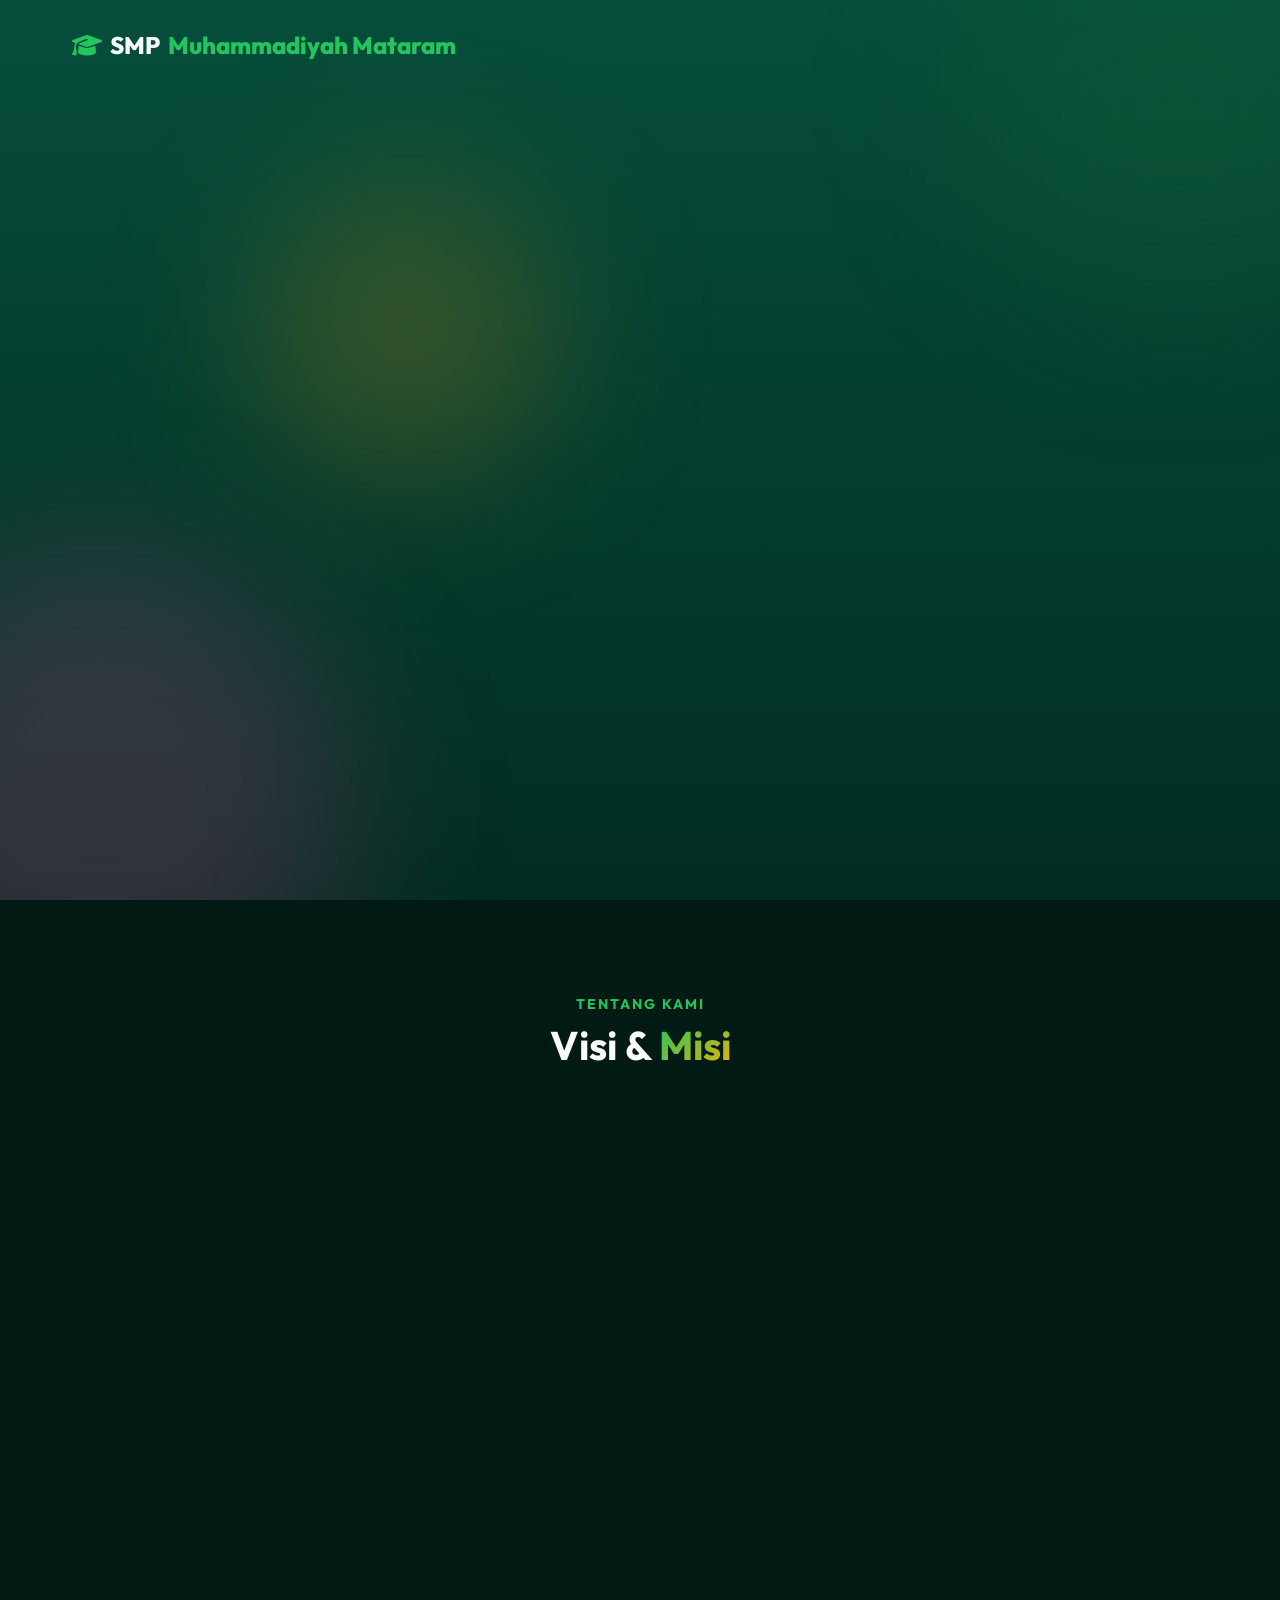
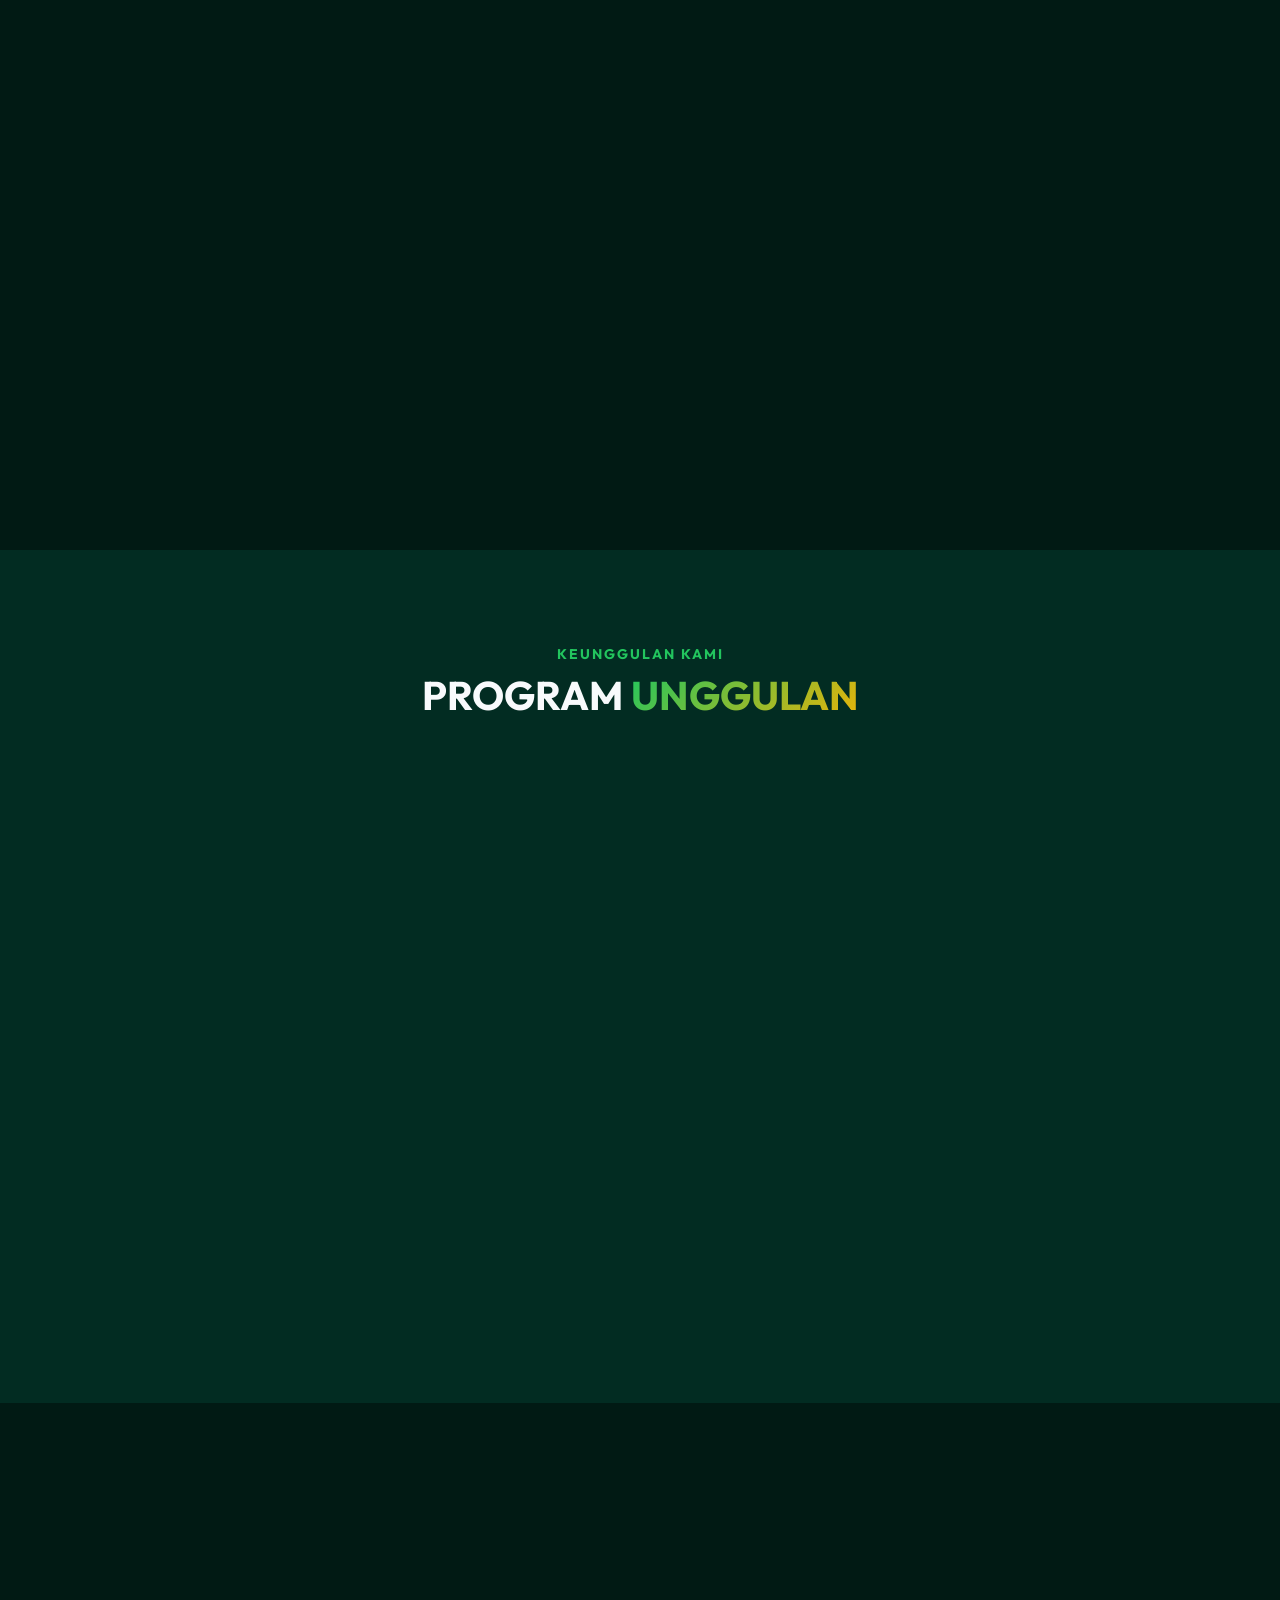
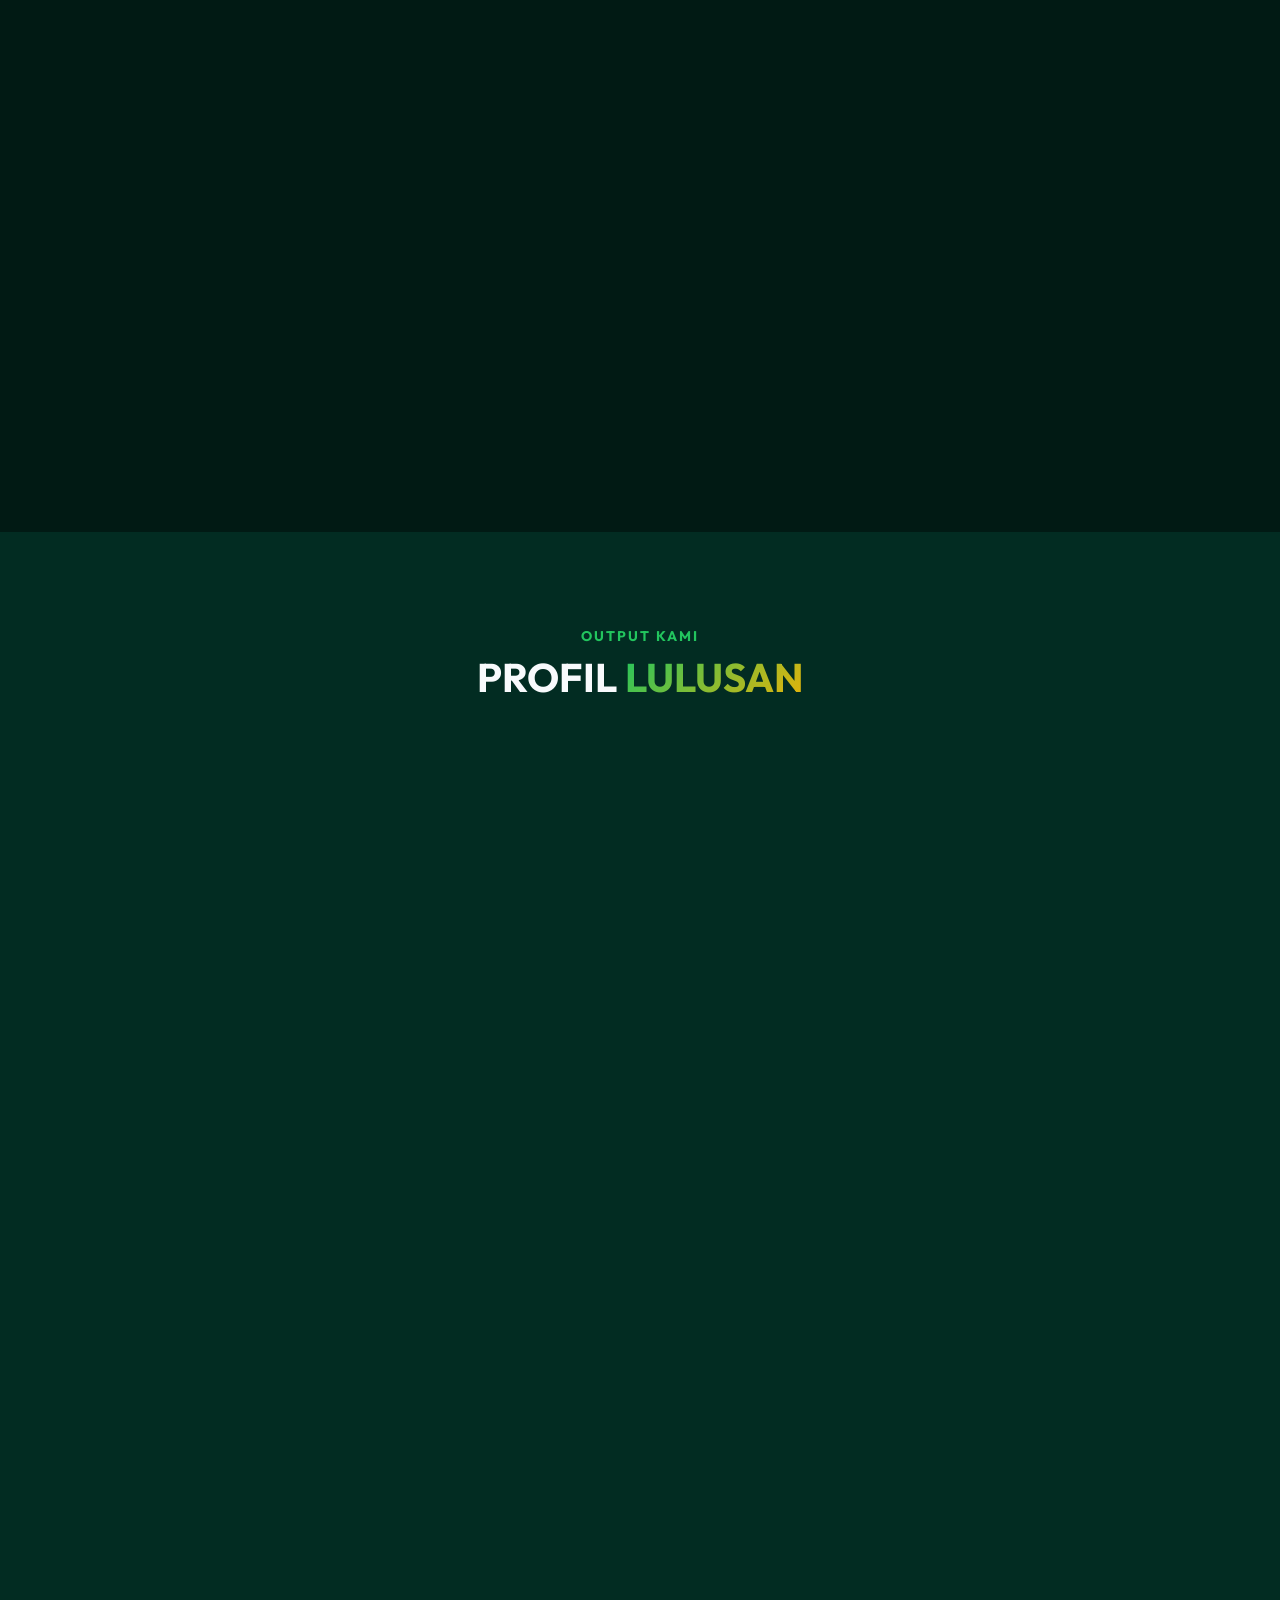
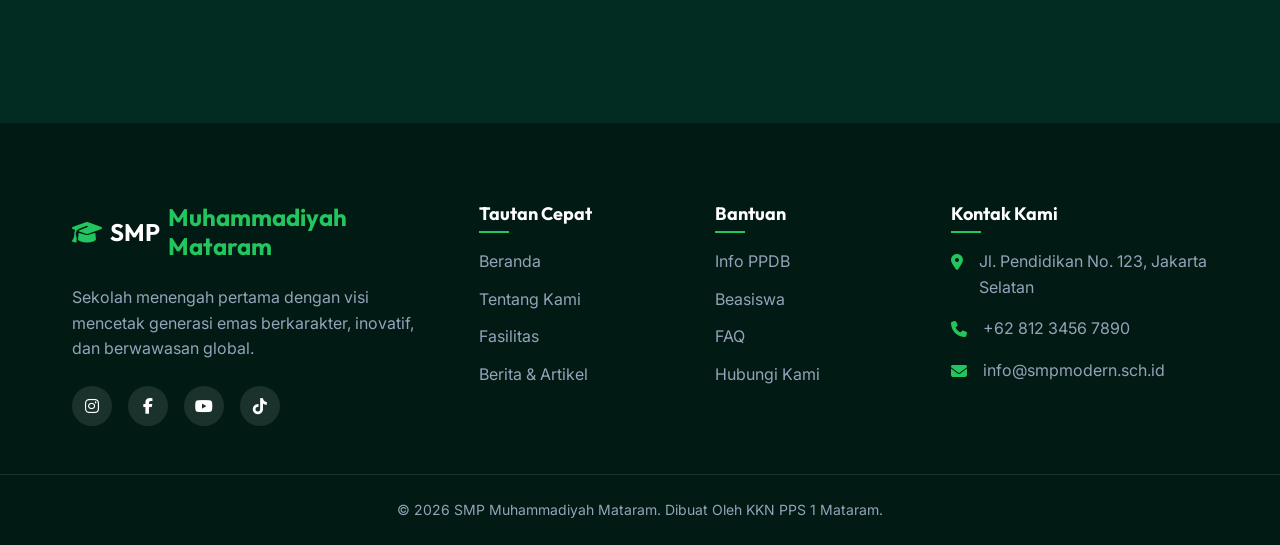
==== index.html @ 3d279ab6 "update website" ====
<!DOCTYPE html>
<html lang="id">

<head>
    <meta charset="UTF-8">
    <meta name="viewport" content="width=device-width, initial-scale=1.0">
    <title>SMP Muhammadiyah Mataram | Cerdas & Berkarakter</title>
    <!-- Google Fonts -->
    <link rel="preconnect" href="https://fonts.googleapis.com">
    <link rel="preconnect" href="https://fonts.gstatic.com" crossorigin>
    <link
        href="https://fonts.googleapis.com/css2?family=Outfit:wght@300;400;600;700;800&family=Inter:wght@400;500;600&display=swap"
        rel="stylesheet">
    <!-- Font Awesome -->
    <link rel="stylesheet" href="https://cdnjs.cloudflare.com/ajax/libs/font-awesome/6.4.0/css/all.min.css">
    <!-- AOS Animation CSS -->
    <link href="https://unpkg.com/aos@2.3.1/dist/aos.css" rel="stylesheet">
    <!-- Custom CSS -->
    <link rel="stylesheet" href="style.css">
</head>

<body>
    <!-- Navbar -->
    <nav class="navbar">
        <div class="nav-container">
            <a href="#" class="logo">
                <i class="fas fa-graduation-cap"></i> SMP<span>Muhammadiyah Mataram </span>
            </a>
            <ul class="nav-links">
                <li data-aos="fade-down" data-aos-delay="100"><a href="#beranda" class="active">Beranda</a></li>
                <li data-aos="fade-down" data-aos-delay="200"><a href="#tentang">Tentang Kami</a></li>
                <li data-aos="fade-down" data-aos-delay="300"><a href="#fasilitas">Fasilitas</a></li>
                <li data-aos="fade-down" data-aos-delay="400"><a href="#program">Program</a></li>
            </ul>
            <a href="#daftar" class="btn-primary nav-btn" data-aos="fade-down" data-aos-delay="500">Daftar Sekarang</a>

            <div class="menu-toggle" id="mobile-menu">
                <span class="bar"></span>
                <span class="bar"></span>
                <span class="bar"></span>
            </div>
        </div>
    </nav>

    <!-- Hero Section -->
    <header id="beranda" class="hero">
        <div class="hero-shapes">
            <div class="shape shape-1"></div>
            <div class="shape shape-2"></div>
            <div class="shape shape-3"></div>
        </div>

        <div class="hero-container">
            <div class="hero-content">
                <div class="hero-logo-wrapper" data-aos="zoom-in" data-aos-delay="100">
                    <img src="assets/logo smp.png" alt="Logo SMP Muhammadiyah Mataram" class="hero-logo">
                </div>
                <h1 data-aos="fade-up" data-aos-delay="200"><span
                        class="text-gradient">Sekolah Islam,Unggul & Berkemajuan</span></h1>
                <p data-aos="fade-up" data-aos-delay="300">
                    SEKOLAH 3 BAHASA (INDONESIA, INGGRIS DAN ARAB)</p>
                <div class="hero-buttons" data-aos="fade-up" data-aos-delay="400">
                    <a href="#daftar" class="btn-primary btn-large">
                        Mulai Bergabung <i class="fas fa-arrow-right"></i>
                    </a>
                    <a href="#tentang" class="btn-secondary btn-large">
                        Jelajahi Sekolah
                    </a>
                </div>

            </div>

        </div>
    </header>

    <!-- Visi & Misi -->
    <section id="tentang" class="section-padding bg-darker">
        <div class="container">
            <div class="section-header">
                <h4 class="section-subtitle">Tentang Kami</h4>
                <h2 class="section-title">Visi & <span class="text-gradient">Misi</span></h2>
            </div>
            <div class="visi-misi-grid">
                <div class="feature-card visi-card" data-aos="fade-right" data-aos-delay="100" data-aos-duration="800">
                    <div class="card-icon bg-blue"><i class="fas fa-eye"></i></div>
                    <h3>VISI</h3>
                    <p class="quote">“Terwujudnya Generasi Islami Yang Berakhlak Mulia, Unggul Dalam Prestasi, Adaptif
                        Terhadap Teknologi, dan Siap Menghadapi Tantangan Global.”</p>
                </div>
                <div class="feature-card misi-card" data-aos="fade-left" data-aos-delay="300" data-aos-duration="800">
                    <div class="card-icon bg-green"><i class="fas fa-bullseye"></i></div>
                    <h3>MISI</h3>
                    <ul class="custom-list">
                        <li><i class="fas fa-check-circle"></i> <span>Menyelenggarakan pendidikan yang menanamkan iman,
                                takwa, dan akhlakul karimah sebagai fondasi utama kehidupan peserta didik.</span></li>
                        <li><i class="fas fa-check-circle"></i> <span>Mengembangkan pembelajaran yang aktif, kreatif,
                                kolaboratif, dan berbasis teknologi digital sesuai tuntutan abad ke-21.</span></li>
                        <li><i class="fas fa-check-circle"></i> <span>Mengoptimalkan potensi akademik dan non-akademik
                                siswa melalui pendekatan pembelajaran diferensiatif dan berbasis proyek (Project Based
                                Learning).</span></li>
                        <li><i class="fas fa-check-circle"></i> <span>Membentuk karakter peserta didik yang mandiri,
                                disiplin, bertanggung jawab, dan berjiwa kepemimpinan.</span></li>
                        <li><i class="fas fa-check-circle"></i> <span>Menumbuhkan budaya literasi, numerasi, dan
                                berpikir kritis dalam seluruh aktivitas.</span></li>
                        <li><i class="fas fa-check-circle"></i> <span>Menyiapkan peserta didik agar mampu beradaptasi
                                dengan perubahan sosial, teknologi, dan globalisasi, tanpa kehilangan jati diri
                                Islami.</span></li>
                        <li><i class="fas fa-check-circle"></i> <span>Mewujudkan lingkungan sekolah yang aman, ramah
                                anak, inklusif, dan berwawasan lingkungan.</span></li>
                        <li><i class="fas fa-check-circle"></i> <span>Mewujudkan lingkungan sekolah tiga Bahasa (Bahasa
                                Indonesia, Bahasa Inggris, dan Bahasa Arab).</span></li>
                        <li><i class="fas fa-check-circle"></i> <span>Menguatkan nilai Al-Islam dan Kemuhammadiyahan
                                dalam kehidupan sekolah dan masyarakat.</span></li>
                    </ul>
                </div>
            </div>
        </div>
    </section>

    <!-- Program Unggulan -->
    <section id="program" class="section-padding">
        <div class="container">
            <div class="section-header">
                <h4 class="section-subtitle">Keunggulan Kami</h4>
                <h2 class="section-title">PROGRAM <span class="text-gradient">UNGGULAN</span></h2>
            </div>
            <div class="cards-grid">
                <div class="feature-card" data-aos="flip-left" data-aos-delay="100">
                    <div class="card-icon bg-blue"><i class="fas fa-quran"></i></div>
                    <h3>1. PROGRAM TAHFIDZ & KARAKTER ISLAMI</h3>
                    <ul class="custom-list">
                        <li><i class="fas fa-star"></i> <span>Tahfidz dan Tahsin Al-Qur’an Terprogram</span></li>
                        <li><i class="fas fa-star"></i> <span>Sholat Dhuha & Dzuhur Berjamaah</span></li>
                        <li><i class="fas fa-star"></i> <span>Pembiasaan adab dan akhlakul karimah</span></li>
                    </ul>
                </div>
                <div class="feature-card" data-aos="flip-left" data-aos-delay="200">
                    <div class="card-icon bg-purple"><i class="fas fa-award"></i></div>
                    <h3>2. PROGRAM AKADEMIK UNGGUL</h3>
                    <ul class="custom-list">
                        <li><i class="fas fa-star"></i> <span>Kurikulum Merdeka terintegrasi ISMUBA</span></li>
                        <li><i class="fas fa-star"></i> <span>Project Based Learning (PjBL)</span></li>
                        <li><i class="fas fa-star"></i> <span>Penguatan Literasi & Numerasi</span></li>
                        <li><i class="fas fa-star"></i> <span>Kelas pendampingan prestasi</span></li>
                        <li><i class="fas fa-star"></i> <span>Beasiswa Kepala Desa</span></li>
                    </ul>
                </div>
                <div class="feature-card" data-aos="flip-left" data-aos-delay="300">
                    <div class="card-icon bg-orange"><i class="fas fa-laptop-code"></i></div>
                    <h3>3. PROGRAM DIGITAL TEKNOLOGI</h3>
                    <ul class="custom-list">
                        <li><i class="fas fa-star"></i> <span>Pembelajaran berbasis ICT</span></li>
                        <li><i class="fas fa-star"></i> <span>Literasi digital & etika bermedia</span></li>
                        <li><i class="fas fa-star"></i> <span>Pengenalan coding & teknologi dasar</span></li>
                        <li><i class="fas fa-star"></i> <span>Ujian berbasis komputer (CBT)</span></li>
                    </ul>
                </div>
                <div class="feature-card" data-aos="flip-left" data-aos-delay="400">
                    <div class="card-icon bg-green"><i class="fas fa-users"></i></div>
                    <h3>4. PROGRAM LIFE SKILLS & KEPEMIMPINAN</h3>
                    <ul class="custom-list">
                        <li><i class="fas fa-star"></i> <span>Public speaking & komunikasi efektif</span></li>
                        <li><i class="fas fa-star"></i> <span>Kewirausahaan siswa</span></li>
                        <li><i class="fas fa-star"></i> <span>Pendidikan karakter & kepemimpinan</span></li>
                    </ul>
                </div>
            </div>
        </div>
    </section>

    <!-- Ekstrakurikuler & Fasilitas -->
    <section id="fasilitas" class="section-padding bg-darker">
        <div class="container split-grid">
            <div class="content-col feature-card" data-aos="fade-right" data-aos-delay="100">
                <div class="card-icon bg-blue icon-center"><i class="fas fa-running"></i></div>
                <h2 class="section-title text-center title-sm">EKSTRAKURIKULER</h2>
                <ul class="custom-list">
                    <li><i class="fas fa-arrow-right"></i> <span>Hizbul Wathan (HW)</span></li>
                    <li><i class="fas fa-arrow-right"></i> <span>Tapak Suci Putra Muhammadiyah</span></li>
                    <li><i class="fas fa-arrow-right"></i> <span>Tahfidz Al-Qur’an</span></li>
                    <li><i class="fas fa-arrow-right"></i> <span>Futsal dan Olahraga Prestasi</span></li>
                    <li><i class="fas fa-arrow-right"></i> <span>Seni dan Kreativitas</span></li>
                    <li><i class="fas fa-arrow-right"></i> <span>Klub Sains dan Literasi</span></li>
                </ul>
            </div>
            <div class="content-col feature-card" data-aos="fade-left" data-aos-delay="300">
                <div class="card-icon bg-orange icon-center"><i class="fas fa-building"></i></div>
                <h2 class="section-title text-center title-sm">FASILITAS</h2>
                <ul class="custom-list">
                    <li><i class="fas fa-check"></i> <span>Gedung Sekolah Milik Sendiri</span></li>
                    <li><i class="fas fa-check"></i> <span>Ruang Kelas Nyaman & Representatif</span></li>
                    <li><i class="fas fa-check"></i> <span>Perpustakaan Literasi Digital</span></li>
                    <li><i class="fas fa-check"></i> <span>Toilet yang Memadai</span></li>
                    <li><i class="fas fa-check"></i> <span>Lapangan Olahraga</span></li>
                    <li><i class="fas fa-check"></i> <span>Musholla Sekolah</span></li>
                    <li><i class="fas fa-check"></i> <span>Tempat Parkir Aman</span></li>
                    <li><i class="fas fa-check"></i> <span>Kantin Sehat</span></li>
                </ul>
            </div>
        </div>
    </section>

    <!-- Profil Lulusan -->
    <section id="profil" class="section-padding">
        <div class="container text-center">
            <div class="section-header">
                <h4 class="section-subtitle">Output Kami</h4>
                <h2 class="section-title">PROFIL <span class="text-gradient">LULUSAN</span></h2>
            </div>
            <div class="profil-grid">
                <div class="profil-item" data-aos="flip-left" data-aos-delay="100">
                    <div class="icon-box bg-blue"><i class="fas fa-praying-hands"></i></div>
                    <p>Memiliki Akhlak Islami dan Karakter Kuat</p>
                </div>
                <div class="profil-item" data-aos="flip-left" data-aos-delay="200">
                    <div class="icon-box bg-purple"><i class="fas fa-trophy"></i></div>
                    <p>Unggul dalam Akademik dan Non Akademik</p>
                </div>
                <div class="profil-item" data-aos="flip-left" data-aos-delay="300">
                    <div class="icon-box bg-orange"><i class="fas fa-laptop"></i></div>
                    <p>Terampil Menggunakan Teknologi Secara Bijak</p>
                </div>
                <div class="profil-item" data-aos="flip-left" data-aos-delay="400">
                    <div class="icon-box bg-green"><i class="fas fa-university"></i></div>
                    <p>Siap Melanjutkan ke SMA/MA/SMK Unggulan</p>
                </div>
                <div class="profil-item" data-aos="flip-left" data-aos-delay="500">
                    <div class="icon-box bg-blue"><i class="fas fa-user-tie"></i></div>
                    <p>Memiliki Percaya Diri Kuat dan Berjiwa Kepemimpinan</p>
                </div>
            </div>
        </div>
    </section>

    <!-- Call To Action -->
    <section class="cta" data-aos="zoom-in">
        <div class="cta-container">
            <div class="cta-content">
                <h2>Siap Meraih Masa Depan Gemilang?</h2>
                <p>Pendaftaran Peserta Didik Baru (PPDB) Tahun Ajaran 2026/2027 telah dibuka. Dapatkan penawaran khusus
                    untuk pendaftaran gelombang pertama!</p>
                <div class="cta-buttons">
                    <a href="#daftar" class="btn-primary btn-large btn-white">Daftar Sekarang</a>
                    <a href="#kontak" class="btn-outline-white btn-large">Hubungi Admin</a>
                </div>
            </div>
            <div class="cta-circle cta-circle-1"></div>
            <div class="cta-circle cta-circle-2"></div>
        </div>
    </section>

    <!-- Footer -->
    <footer class="footer">
        <div class="footer-container">
            <div class="footer-col about">
                <h3><i class="fas fa-graduation-cap"></i> SMP<span>Muhammadiyah Mataram</span></h3>
                <p>Sekolah menengah pertama dengan visi mencetak generasi emas berkarakter, inovatif, dan berwawasan
                    global.</p>
                <div class="social-links">
                    <a href="https://www.instagram.com/smpmu_mataram?igsh=MXd1Y2Z3NXptenNrZQ==&utm_medium=social&utm_source=heylink.me" target="_blank"><i class="fab fa-instagram"></i></a>
                    <a href="https://www.facebook.com/share/19tKnu2hzG/?utm_medium=social&utm_source=heylink.me" target="_blank"><i class="fab fa-facebook-f"></i></a>
                    <a href="https://youtube.com/@smpmu_mataram?si=BTMqmjddA_VuxTcM&utm_medium=social&utm_source=heylink.me" target="_blank"><i class="fab fa-youtube"></i></a>
                    <a href="https://www.tiktok.com/@smpmumataram?_t=ZS-8u3tO0BGxIG&_r=1" target="_blank"><i class="fab fa-tiktok"></i></a>
                </div>
            </div>
            <div class="footer-col links">
                <h4>Tautan Cepat</h4>
                <ul>
                    <li><a href="#beranda">Beranda</a></li>
                    <li><a href="#tentang">Tentang Kami</a></li>
                    <li><a href="#fasilitas">Fasilitas</a></li>
                    <li><a href="#berita">Berita & Artikel</a></li>
                </ul>
            </div>
            <div class="footer-col links">
                <h4>Bantuan</h4>
                <ul>
                    <li><a href="#ppdb">Info PPDB</a></li>
                    <li><a href="#beasiswa">Beasiswa</a></li>
                    <li><a href="#faq">FAQ</a></li>
                    <li><a href="#kontak">Hubungi Kami</a></li>
                </ul>
            </div>
            <div class="footer-col contact">
                <h4>Kontak Kami</h4>
                <ul>
                    <li><i class="fas fa-map-marker-alt"></i> Jl. Pendidikan No. 123, Jakarta Selatan</li>
                    <li><i class="fas fa-phone"></i> +62 812 3456 7890</li>
                    <li><i class="fas fa-envelope"></i> info@smpmodern.sch.id</li>
                </ul>
            </div>
        </div>
        <div class="footer-bottom">
            <p>&copy; 2026 SMP Muhammadiyah Mataram. Dibuat Oleh KKN PPS 1 Mataram.</p>
        </div>
    </footer>

    <!-- AOS Animation JS -->
    <script src="https://unpkg.com/aos@2.3.1/dist/aos.js"></script>
    <!-- Scripts -->
    <script src="script.js"></script>
</body>

</html>
---- style.css ----
/* Base Variables */
:root {
    --primary: #166534; /* Dark Green 800 */
    --primary-light: #22C55E; /* Green 500 */
    --primary-dark: #14532d; /* Dark Green 900 */
    --secondary: #EAB308; /* Sun Yellow 500 */
    --accent: #F59E0B; /* Amber 500 */
    
    --text-main: #F8FAFC; /* Slate 50 */
    --text-muted: #94A3B8; /* Slate 400 */
    --text-light: #FFFFFF;
    
    --bg-main: #022C22; /* Emerald 950 */
    --bg-white: #064E3B; /* Emerald 900 */
    
    --card-blue: rgba(34, 197, 94, 0.15);
    --card-purple: rgba(168, 85, 247, 0.15);
    --card-orange: rgba(249, 115, 22, 0.15);
    --card-green: rgba(34, 197, 94, 0.15);
    
    --transition: all 0.3s cubic-bezier(0.4, 0, 0.2, 1);
    --shadow-sm: 0 1px 2px 0 rgba(0, 0, 0, 0.05);
    --shadow-md: 0 4px 6px -1px rgba(0, 0, 0, 0.1), 0 2px 4px -1px rgba(0, 0, 0, 0.06);
    --shadow-lg: 0 10px 15px -3px rgba(0, 0, 0, 0.1), 0 4px 6px -2px rgba(0, 0, 0, 0.05);
    --shadow-xl: 0 20px 25px -5px rgba(0, 0, 0, 0.1), 0 10px 10px -5px rgba(0, 0, 0, 0.04);
}

/* Reset & Base Styles */
* {
    margin: 0;
    padding: 0;
    box-sizing: border-box;
}

html {
    scroll-behavior: smooth;
    overflow-x: hidden;
}

body {
    font-family: 'Inter', sans-serif;
    color: var(--text-main);
    background-color: var(--bg-main);
    line-height: 1.6;
    width: 100%;
    overflow-x: hidden;
}

h1, h2, h3, h4, h5, h6 {
    font-family: 'Outfit', sans-serif;
    font-weight: 700;
    line-height: 1.2;
}

a {
    text-decoration: none;
    color: inherit;
}

ul {
    list-style: none;
}

.text-gradient {
    background: linear-gradient(135deg, var(--primary-light), var(--secondary));
    -webkit-background-clip: text;
    -webkit-text-fill-color: transparent;
    background-clip: text;
}

.text-danger {
    color: #EF4444;
}

/* Buttons */
.btn-primary, .btn-secondary, .btn-outline-white {
    display: inline-flex;
    align-items: center;
    justify-content: center;
    gap: 0.5rem;
    padding: 0.75rem 1.5rem;
    border-radius: 50px;
    font-weight: 600;
    font-family: 'Outfit', sans-serif;
    transition: var(--transition);
    cursor: pointer;
    border: none;
}

.btn-large {
    padding: 1rem 2rem;
    font-size: 1.1rem;
}

.btn-primary {
    background: linear-gradient(135deg, var(--primary), var(--primary-light));
    color: white;
    box-shadow: 0 4px 14px 0 rgba(22, 101, 52, 0.39);
}

.btn-primary:hover {
    transform: translateY(-2px);
    box-shadow: 0 6px 20px rgba(22, 101, 52, 0.23);
}

.btn-secondary {
    background: var(--bg-white);
    color: var(--text-main);
    border: 1px solid rgba(255, 255, 255, 0.2);
    box-shadow: var(--shadow-sm);
}

.btn-secondary:hover {
    border-color: var(--primary-light);
    color: white;
    background: var(--primary);
    transform: translateY(-2px);
}

.btn-white {
    background: var(--bg-white);
    color: white;
    border: 1px solid rgba(255, 255, 255, 0.2);
}

.btn-outline-white {
    background: transparent;
    color: white;
    border: 2px solid white;
}

.btn-outline-white:hover {
    background: white;
    color: var(--primary);
}

/* Navbar */
.navbar {
    position: fixed;
    top: 0;
    left: 0;
    width: 100%;
    z-index: 1000;
    padding: 1.25rem 0;
    transition: var(--transition);
    background: transparent;
}

.navbar.scrolled {
    background: rgba(2, 44, 34, 0.9);
    backdrop-filter: blur(10px);
    -webkit-backdrop-filter: blur(10px);
    box-shadow: var(--shadow-sm);
    padding: 1rem 0;
}

.nav-container {
    max-width: 1200px;
    margin: 0 auto;
    padding: 0 2rem;
    display: flex;
    justify-content: space-between;
    align-items: center;
}

.logo {
    font-family: 'Outfit', sans-serif;
    font-size: 1.5rem;
    font-weight: 800;
    color: var(--text-main);
    display: flex;
    align-items: center;
    gap: 0.5rem;
}

.logo i {
    color: var(--primary-light);
}

.logo span {
    color: var(--primary-light);
}

.nav-links {
    display: flex;
    gap: 2.5rem;
}

.nav-links li a {
    font-weight: 500;
    color: var(--text-muted);
    transition: var(--transition);
    font-family: 'Outfit', sans-serif;
    position: relative;
}

.nav-links li a:hover, .nav-links li a.active {
    color: var(--primary-light);
}

.nav-links li a::after {
    content: '';
    position: absolute;
    width: 0;
    height: 2px;
    bottom: -4px;
    left: 0;
    background-color: var(--primary-light);
    transition: var(--transition);
}

.nav-links li a:hover::after, .nav-links li a.active::after {
    width: 100%;
}

.menu-toggle {
    display: none;
    cursor: pointer;
    flex-direction: column;
    gap: 5px;
}

.menu-toggle .bar {
    width: 25px;
    height: 3px;
    background-color: var(--text-main);
    transition: var(--transition);
    border-radius: 3px;
}

/* Hero Section */
.hero {
    position: relative;
    padding-top: 8rem;
    padding-bottom: 5rem;
    min-height: 100vh;
    display: flex;
    align-items: center;
    overflow: hidden;
    background: linear-gradient(180deg, #064E3B 0%, #022C22 100%);
}

.hero-shapes .shape {
    position: absolute;
    border-radius: 50%;
    filter: blur(80px);
    z-index: 0;
}

.shape-1 {
    width: 400px;
    height: 400px;
    background: rgba(22, 101, 52, 0.3);
    top: -100px;
    right: -100px;
    animation: float 8s ease-in-out infinite;
}

.shape-2 {
    width: 500px;
    height: 500px;
    background: rgba(236, 72, 153, 0.2);
    bottom: -150px;
    left: -150px;
    animation: float 12s ease-in-out infinite reverse;
}

.shape-3 {
    width: 300px;
    height: 300px;
    background: rgba(245, 158, 11, 0.2);
    top: 20%;
    left: 20%;
    animation: float 10s ease-in-out infinite 2s;
}

@keyframes float {
    0%, 100% { transform: translate(0, 0) scale(1); }
    50% { transform: translate(-20px, 20px) scale(1.05); }
}

.hero-container {
    max-width: 1000px;
    margin: 0 auto;
    padding: 0 2rem;
    display: flex;
    flex-direction: column;
    text-align: center;
    align-items: center;
    position: relative;
    z-index: 1;
}

.badge {
    display: inline-flex;
    align-items: center;
    gap: 0.5rem;
    background: rgba(34, 197, 94, 0.15);
    padding: 0.5rem 1rem;
    border-radius: 50px;
    margin-bottom: 1.5rem;
}

.badge-icon {
    color: var(--accent);
}

.badge-text {
    color: var(--primary-light);
    font-weight: 600;
    font-size: 0.875rem;
}

.hero-logo-wrapper {
    display: flex;
    justify-content: center;
    margin-bottom: 2rem;
}

.hero-logo {
    max-width: 250px; /* Adjusted logo size */
    width: 100%;
    height: auto;
    filter: drop-shadow(0 15px 25px rgba(0, 0, 0, 0.4));
    animation: floatLogo 6s ease-in-out infinite;
}

@keyframes floatLogo {
    0%, 100% { transform: translateY(0); }
    50% { transform: translateY(-15px); }
}

.hero-content h1 {
    font-size: 3rem;
    line-height: 1.2;
    text-transform: uppercase;
    margin-bottom: 1.5rem;
    color: var(--text-main);
}

.hero-content p {
    font-size: 1.25rem;
    font-weight: 600;
    color: var(--primary-light);
    letter-spacing: 1px;
    margin: 0 auto 2.5rem;
    max-width: 800px;
}

.icon-center {
    margin: 0 auto 1.5rem;
}

.text-center {
    text-align: center;
}

.title-sm {
    font-size: 2rem;
}

.hero-buttons {
    display: flex;
    justify-content: center;
    gap: 1rem;
    margin-bottom: 3rem;
}

.hero-stats {
    display: flex;
    justify-content: center;
    gap: 3rem;
    padding-top: 2rem;
    border-top: 1px solid rgba(255, 255, 255, 0.1);
}

.stat-item h3 {
    font-size: 2rem;
    color: var(--text-main);
    margin-bottom: 0.25rem;
}

.stat-item p {
    font-size: 0.875rem;
    color: var(--text-muted);
    margin: 0;
}

/* Hero Visual */
.hero-visual {
    position: relative;
}

.main-card {
    position: relative;
    border-radius: 24px;
    padding: 1rem;
    background: rgba(255, 255, 255, 0.4);
    backdrop-filter: blur(20px);
    -webkit-backdrop-filter: blur(20px);
    border: 1px solid rgba(255, 255, 255, 0.5);
    box-shadow: var(--shadow-xl);
    transform: rotate(2deg);
    transition: var(--transition);
}

.main-card:hover {
    transform: rotate(0deg) translateY(-10px);
}

.hero-img {
    width: 100%;
    min-height: 300px;
    max-height: 500px;
    height: auto;
    border-radius: 16px;
    object-fit: cover;
    display: block;
    background-color: #E2E8F0; /* Fallback gray if image fails */
}

.floating-badge {
    position: absolute;
    background: rgba(255, 255, 255, 0.9);
    backdrop-filter: blur(10px);
    padding: 1rem 1.5rem;
    border-radius: 16px;
    box-shadow: var(--shadow-lg);
    display: flex;
    align-items: center;
    gap: 1rem;
    animation: float 6s ease-in-out infinite;
}

.badge-top-right {
    top: -20px;
    right: -20px;
    animation-delay: 1s;
}

.badge-bottom-left {
    bottom: -30px;
    left: -30px;
    animation-delay: 2s;
}

.icon-box {
    width: 40px;
    height: 40px;
    background: var(--card-orange);
    color: var(--accent);
    border-radius: 50%;
    display: flex;
    align-items: center;
    justify-content: center;
    font-size: 1.25rem;
}

.floating-badge h4 {
    font-size: 1rem;
    margin: 0;
}

.floating-badge span {
    font-size: 0.75rem;
    color: var(--text-muted);
}

.avatar-group {
    display: flex;
}

.avatar-group img {
    width: 35px;
    height: 35px;
    border-radius: 50%;
    border: 2px solid white;
    margin-left: -10px;
}

.avatar-group img:first-child {
    margin-left: 0;
}

/* Facilities Section */
.facilities {
    padding: 6rem 2rem;
    background: var(--bg-main);
}

.section-header {
    text-align: center;
    max-width: 600px;
    margin: 0 auto 4rem;
}

.section-subtitle {
    color: var(--primary-light);
    text-transform: uppercase;
    letter-spacing: 2px;
    font-size: 0.875rem;
    margin-bottom: 0.5rem;
}

.section-title {
    font-size: 2.5rem;
    margin-bottom: 1rem;
}

.section-desc {
    color: var(--text-muted);
}

.cards-grid {
    max-width: 1200px;
    margin: 0 auto;
    display: grid;
    grid-template-columns: repeat(auto-fit, minmax(250px, 1fr));
    gap: 2rem;
}

.feature-card {
    background: var(--bg-white);
    padding: 2.5rem 2rem;
    border-radius: 20px;
    border: 1px solid rgba(255, 255, 255, 0.1);
    transition: var(--transition);
}

.feature-card:hover {
    transform: translateY(-10px);
    box-shadow: var(--shadow-lg);
    background: var(--primary);
    border-color: var(--primary-light);
}

.card-icon {
    width: 60px;
    height: 60px;
    border-radius: 16px;
    display: flex;
    align-items: center;
    justify-content: center;
    font-size: 1.75rem;
    margin-bottom: 1.5rem;
}

.bg-blue { background: var(--card-blue); color: var(--primary-light); }
.bg-purple { background: var(--card-purple); color: #C084FC; }
.bg-orange { background: var(--card-orange); color: #FB923C; }
.bg-green { background: var(--card-green); color: #4ADE80; }

.feature-card h3 {
    font-size: 1.25rem;
    margin-bottom: 1rem;
}

.feature-card p {
    color: var(--text-muted);
    font-size: 0.95rem;
}

/* New Layout Utility Classes */
.section-padding {
    padding: 6rem 2rem;
}

.bg-darker {
    background: #011a14;
}

.container {
    max-width: 1200px;
    margin: 0 auto;
}

/* Visi Misi Section */
.visi-misi-grid {
    display: grid;
    gap: 2rem;
    grid-template-columns: 1fr;
    max-width: 1000px;
    margin: 0 auto;
}

.visi-card {
    display: flex;
    flex-direction: column;
    justify-content: center;
    align-items: center;
    text-align: center;
}

.quote {
    font-style: italic;
    font-size: 1.2rem;
    line-height: 1.8;
    color: var(--text-light);
}

.custom-list {
    list-style: none;
    padding: 0;
    text-align: left;
}

.custom-list li {
    margin-bottom: 0.8rem;
    display: flex;
    gap: 0.8rem;
    align-items: flex-start;
    color: var(--text-muted);
}

.custom-list li i {
    color: var(--primary-light);
    margin-top: 5px;
    flex-shrink: 0;
}

.custom-list li span {
    flex: 1;
}

.split-grid {
    display: grid;
    grid-template-columns: 1fr 1fr;
    gap: 4rem;
}

/* Profil Lulusan Section */
.profil-grid {
    display: flex;
    flex-wrap: wrap;
    justify-content: center;
    gap: 2rem;
    margin-top: 3rem;
}

.profil-item {
    background: var(--bg-white);
    padding: 1.5rem;
    border-radius: 16px;
    border: 1px solid rgba(255,255,255,0.1);
    width: 220px;
    text-align: center;
    transition: var(--transition);
}

.profil-item:hover {
    transform: translateY(-5px);
    box-shadow: var(--shadow-lg);
    background: var(--primary);
    border-color: var(--primary-light);
}

.profil-item .icon-box {
    margin: 0 auto 1rem;
}

.profil-item p {
    color: var(--text-light);
    font-size: 0.95rem;
    line-height: 1.5;
}

/* CTA Section */
.cta {
    padding: 4rem 2rem;
    background: var(--bg-main);
}

.cta-container {
    max-width: 1200px;
    margin: 0 auto;
    background: linear-gradient(135deg, var(--primary), var(--secondary));
    border-radius: 30px;
    padding: 4rem 2rem;
    text-align: center;
    position: relative;
    overflow: hidden;
}

.cta-content {
    position: relative;
    z-index: 1;
    max-width: 700px;
    margin: 0 auto;
}

.cta-content h2 {
    color: white;
    font-size: 2.5rem;
    margin-bottom: 1rem;
}

.cta-content p {
    color: rgba(255, 255, 255, 0.9);
    font-size: 1.125rem;
    margin-bottom: 2.5rem;
}

.cta-buttons {
    display: flex;
    justify-content: center;
    gap: 1rem;
}

.cta-circle {
    position: absolute;
    border-radius: 50%;
    background: rgba(255, 255, 255, 0.1);
}

.cta-circle-1 {
    width: 300px;
    height: 300px;
    top: -100px;
    left: -50px;
}

.cta-circle-2 {
    width: 200px;
    height: 200px;
    bottom: -50px;
    right: -50px;
}

/* Footer */
.footer {
    background: #011a14;
    color: var(--text-light);
    padding-top: 5rem;
}

.footer-container {
    max-width: 1200px;
    margin: 0 auto;
    padding: 0 2rem;
    display: grid;
    grid-template-columns: 2fr 1fr 1fr 1.5fr;
    gap: 4rem;
    margin-bottom: 3rem;
}

.footer-col h3 {
    font-size: 1.5rem;
    margin-bottom: 1.5rem;
    display: flex;
    align-items: center;
    gap: 0.5rem;
}

.footer-col h3 span {
    color: var(--primary-light);
}

.footer-col h3 i {
    color: var(--primary-light);
}

.footer-col p {
    color: #94A3B8;
    margin-bottom: 1.5rem;
}

.social-links {
    display: flex;
    gap: 1rem;
}

.social-links a {
    width: 40px;
    height: 40px;
    border-radius: 50%;
    background: rgba(255, 255, 255, 0.1);
    display: flex;
    align-items: center;
    justify-content: center;
    transition: var(--transition);
}

.social-links a:hover {
    background: var(--primary-light);
    color: var(--bg-main);
    transform: translateY(-3px);
}

.footer-col h4 {
    font-size: 1.125rem;
    margin-bottom: 1.5rem;
    position: relative;
}

.footer-col h4::after {
    content: '';
    position: absolute;
    left: 0;
    bottom: -8px;
    width: 30px;
    height: 2px;
    background: var(--primary-light);
}

.footer-col ul li {
    margin-bottom: 0.75rem;
}

.footer-col ul li a {
    color: #94A3B8;
    transition: var(--transition);
}

.footer-col ul li a:hover {
    color: white;
    padding-left: 5px;
}

.footer-col.contact ul li {
    color: #94A3B8;
    display: flex;
    gap: 1rem;
    margin-bottom: 1rem;
}

.footer-col.contact ul li i {
    color: var(--primary-light);
    margin-top: 5px;
}

.footer-bottom {
    border-top: 1px solid rgba(255, 255, 255, 0.1);
    padding: 1.5rem 2rem;
    text-align: center;
    color: #94A3B8;
    font-size: 0.875rem;
}

/* Responsive Design */
@media (max-width: 1024px) {
    .hero-container {
        gap: 2rem;
    }
    .hero-content h1 {
        font-size: 3rem;
    }
}

@media (max-width: 992px) {
    .hero-container {
        grid-template-columns: 1fr;
        text-align: center;
    }
    
    .hero-content p {
        margin: 0 auto 2rem;
    }
    
    .hero-buttons {
        justify-content: center;
    }
    
    .hero-stats {
        justify-content: center;
    }
    
    .hero-visual {
        margin-top: 3rem;
        max-width: 600px;
        margin-left: auto;
        margin-right: auto;
    }
    
    .footer-container {
        grid-template-columns: 1fr 1fr;
    }
    
    .visi-misi-grid, .split-grid {
        grid-template-columns: 1fr;
    }
    
    .nav-links {
        position: fixed;
        top: 0;
        right: -100%;
        height: 100vh;
        width: 80%;
        max-width: 300px;
        background: var(--bg-main);
        flex-direction: column;
        padding: 6rem 2rem;
        box-shadow: -10px 0 20px rgba(0,0,0,0.05);
        transition: 0.4s ease;
    }
    
    .nav-links.active {
        right: 0;
    }
    
    .nav-btn {
        display: none;
    }
    
    .menu-toggle {
        display: flex;
        z-index: 1001;
    }
    
    .menu-toggle.active .bar:nth-child(1) {
        transform: translateY(8px) rotate(45deg);
    }
    
    .menu-toggle.active .bar:nth-child(2) {
        opacity: 0;
    }
    
    .menu-toggle.active .bar:nth-child(3) {
        transform: translateY(-8px) rotate(-45deg);
    }
}

@media (max-width: 768px) {
    .hero-content h1 {
        font-size: 2.2rem;
    }
    
    .hero-content p {
        font-size: 1rem;
    }

    .section-title {
        font-size: 2rem;
    }

    .title-sm {
        font-size: 1.5rem;
    }
    
    .hero-logo {
        max-width: 180px;
    }
    
    .hero-stats {
        flex-direction: column;
        gap: 1.5rem;
        align-items: center;
        border-top: none;
        padding-top: 1rem;
    }
    
    .stat-item {
        border-bottom: 1px solid rgba(255, 255, 255, 0.1);
        padding-bottom: 1rem;
        width: 100%;
    }
    
    .stat-item:last-child {
        border-bottom: none;
    }
    
    .floating-badge {
        display: none;
    }
    
    .cta-buttons {
        flex-direction: column;
    }
    
    .footer-container {
        grid-template-columns: 1fr;
        gap: 2rem;
    }
}

@media (max-width: 576px) {
    .hero-buttons {
        flex-direction: column;
        width: 100%;
        gap: 1rem;
        padding: 0 1rem;
    }
    
    .hero-buttons .btn-large {
        width: 100%;
    }
    
    .section-padding {
        padding: 4rem 1.5rem;
    }
    
    .cta-buttons {
        flex-direction: column;
        gap: 1rem;
    }
    
    .cta-buttons .btn-large {
        width: 100%;
    }
    
    .nav-container {
        padding: 0 1.5rem;
    }

    .hero-content h1 {
        font-size: 1.8rem;
    }
}
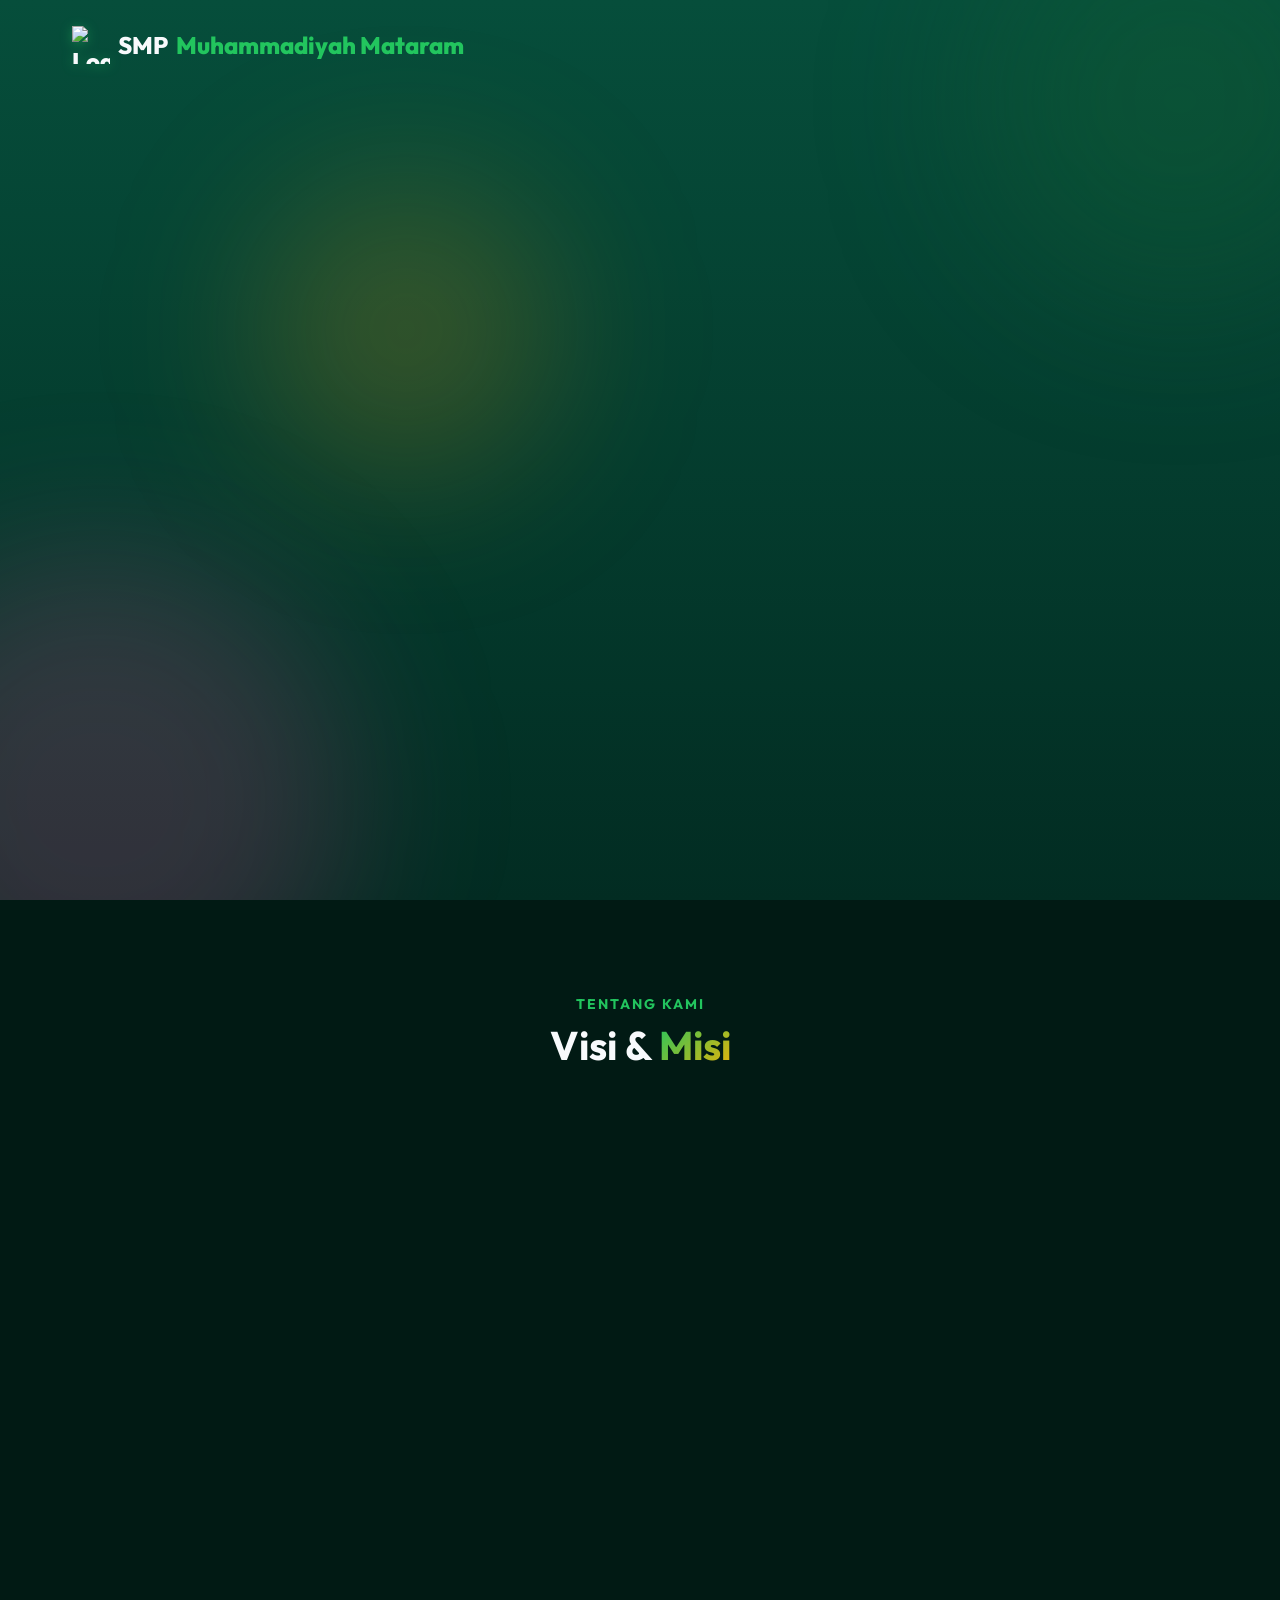
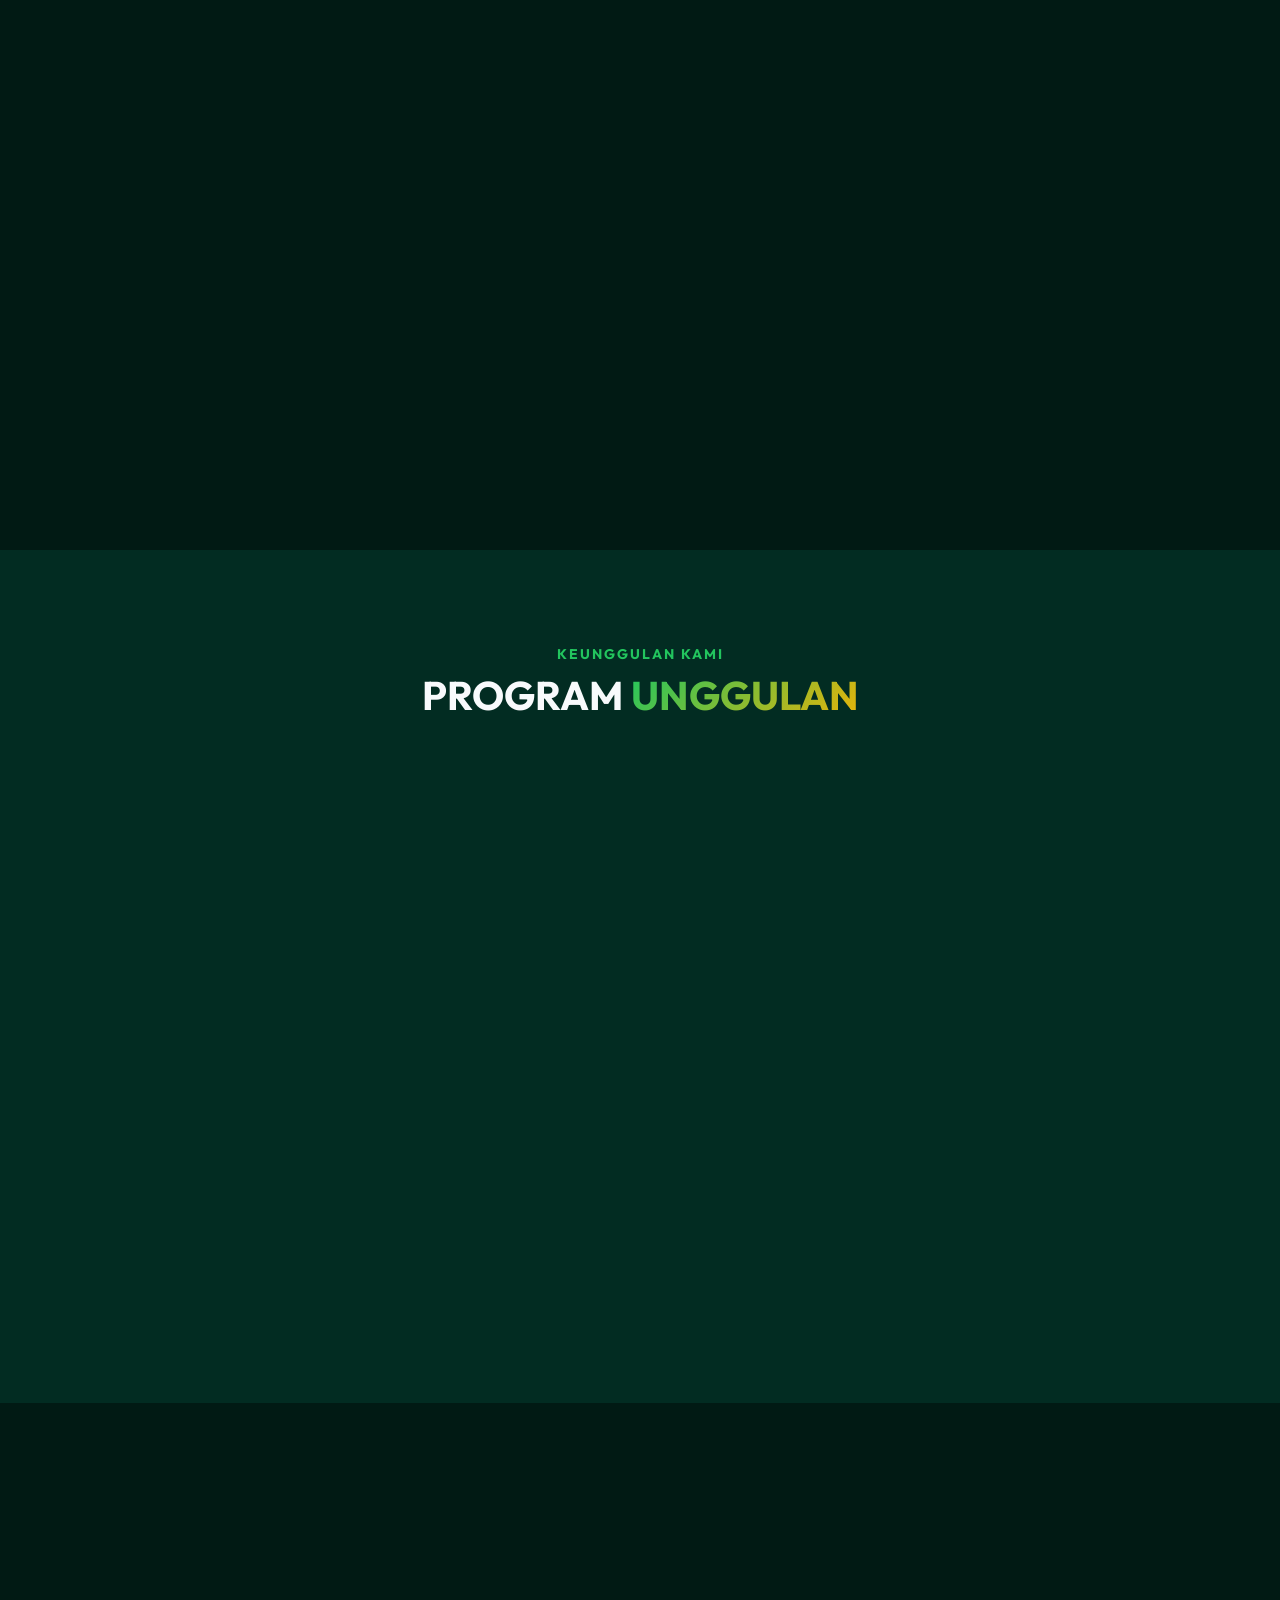
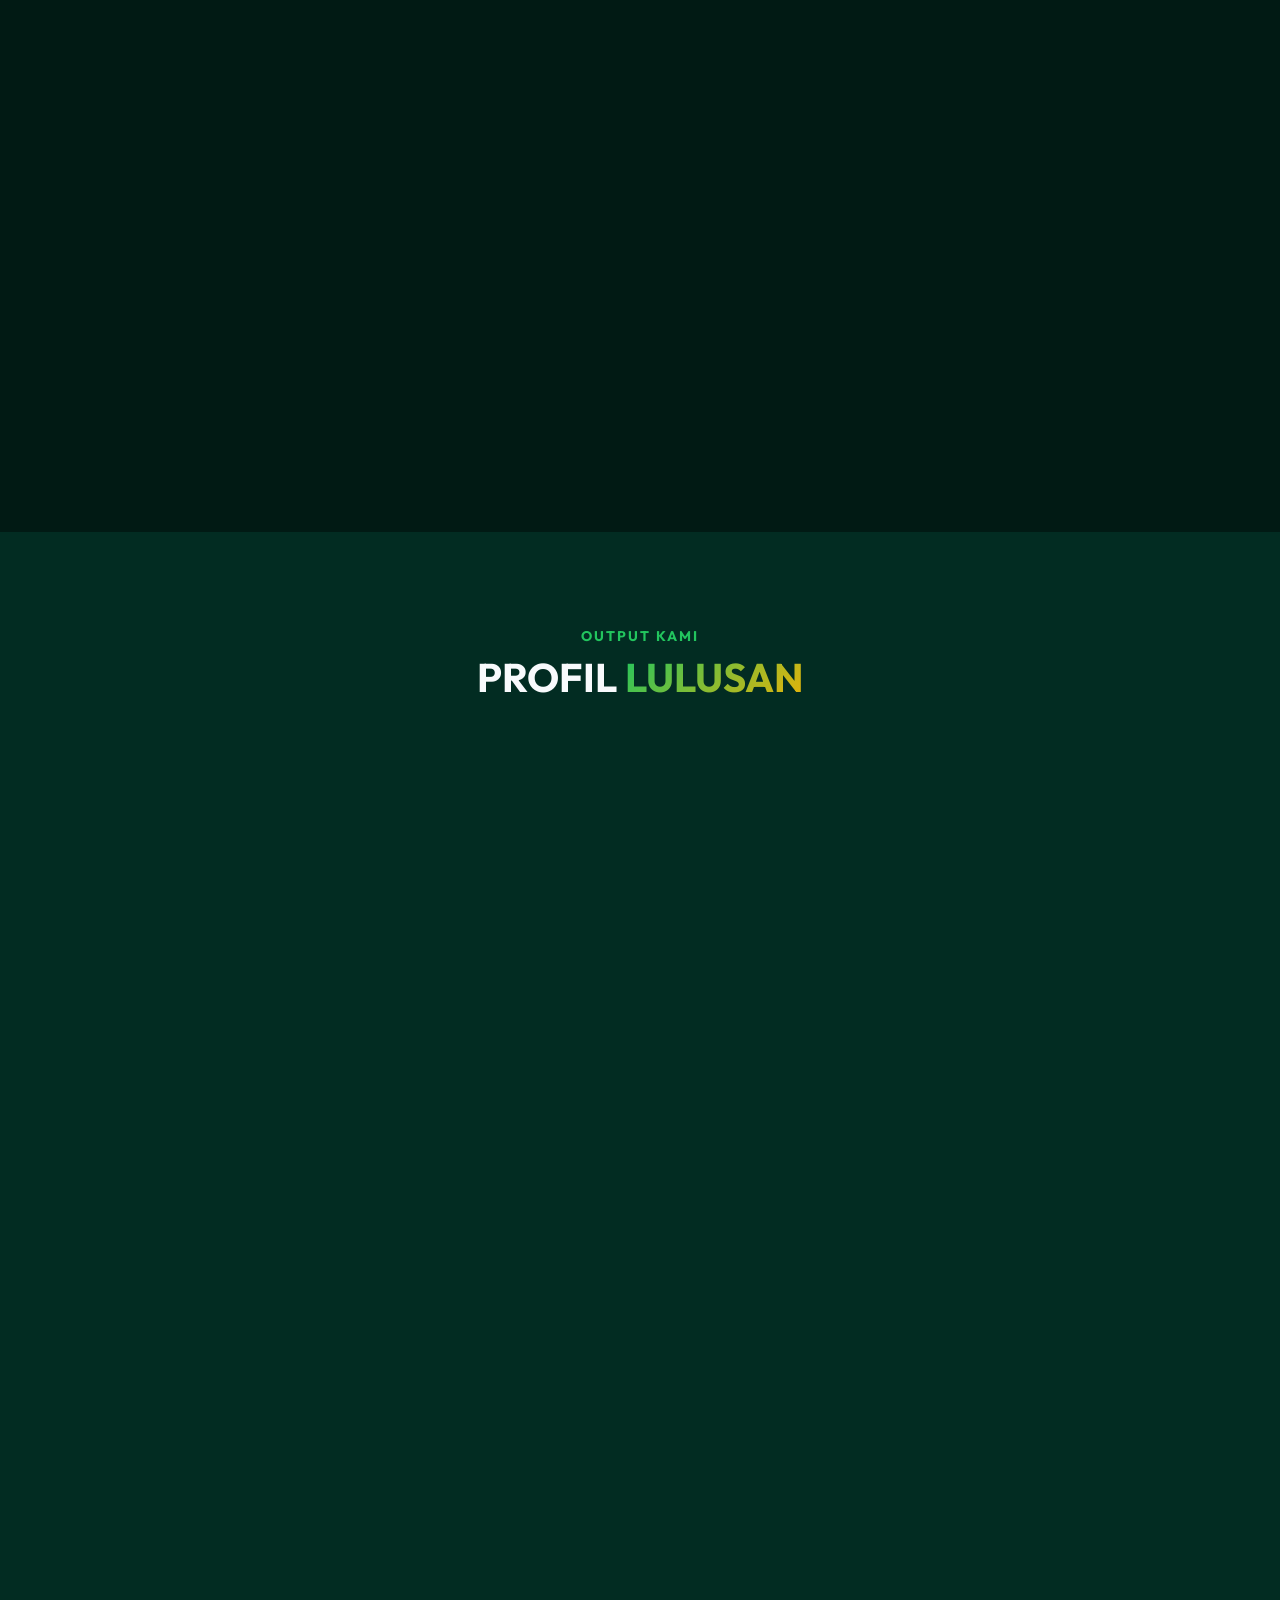
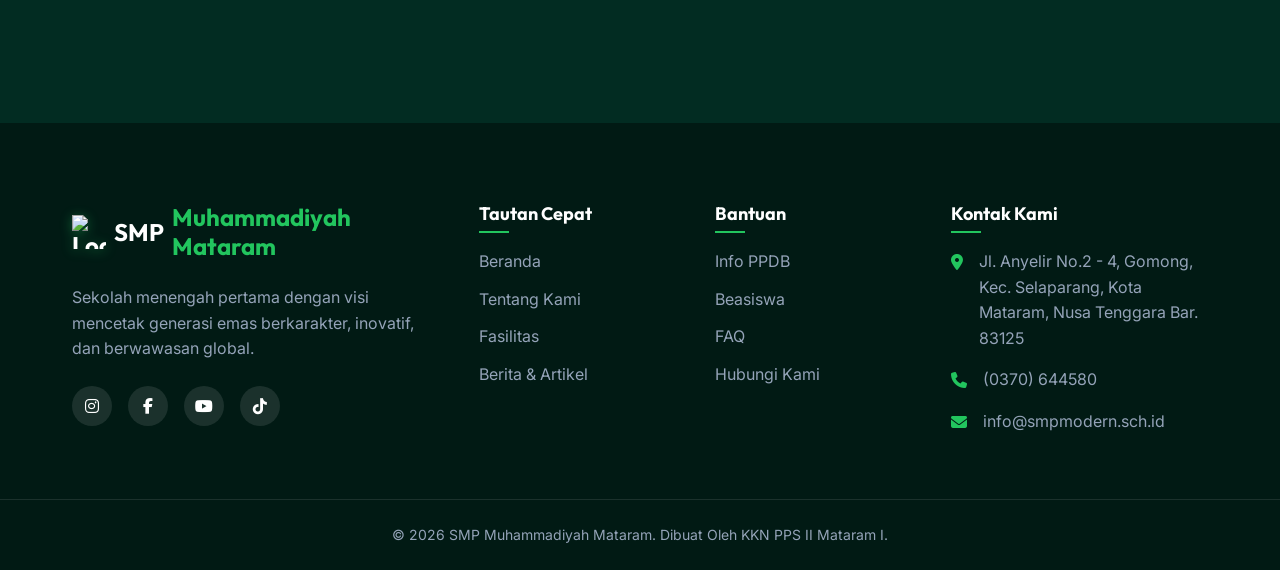
==== commit c2a3244a: "update website" ====
--- a/index.html
+++ b/index.html
@@ -24,7 +24,7 @@
     <nav class="navbar">
         <div class="nav-container">
             <a href="#" class="logo">
-                <i class="fas fa-graduation-cap"></i> SMP<span>Muhammadiyah Mataram </span>
+                <img src="assets/logo smp.png" alt="Logo SMP Muhammadiyah Mataram" class="logo-img"> SMP<span>Muhammadiyah Mataram </span>
             </a>
             <ul class="nav-links">
                 <li data-aos="fade-down" data-aos-delay="100"><a href="#beranda" class="active">Beranda</a></li>
@@ -88,8 +88,8 @@
                         Terhadap Teknologi, dan Siap Menghadapi Tantangan Global.”</p>
                 </div>
                 <div class="feature-card misi-card" data-aos="fade-left" data-aos-delay="300" data-aos-duration="800">
-                    <div class="card-icon bg-green"><i class="fas fa-bullseye"></i></div>
-                    <h3>MISI</h3>
+                    <div class="card-icon bg-green icon-center"><i class="fas fa-bullseye"></i></div>
+                    <h3 class="text-center">MISI</h3>
                     <ul class="custom-list">
                         <li><i class="fas fa-check-circle"></i> <span>Menyelenggarakan pendidikan yang menanamkan iman,
                                 takwa, dan akhlakul karimah sebagai fondasi utama kehidupan peserta didik.</span></li>
@@ -253,7 +253,7 @@
     <footer class="footer">
         <div class="footer-container">
             <div class="footer-col about">
-                <h3><i class="fas fa-graduation-cap"></i> SMP<span>Muhammadiyah Mataram</span></h3>
+                <h3><img src="assets/logo smp.png" alt="Logo SMP Muhammadiyah Mataram" class="footer-logo-img"> SMP<span>Muhammadiyah Mataram</span></h3>
                 <p>Sekolah menengah pertama dengan visi mencetak generasi emas berkarakter, inovatif, dan berwawasan
                     global.</p>
                 <div class="social-links">
@@ -284,14 +284,14 @@
             <div class="footer-col contact">
                 <h4>Kontak Kami</h4>
                 <ul>
-                    <li><i class="fas fa-map-marker-alt"></i> Jl. Pendidikan No. 123, Jakarta Selatan</li>
-                    <li><i class="fas fa-phone"></i> +62 812 3456 7890</li>
+                    <li><i class="fas fa-map-marker-alt"></i> Jl. Anyelir No.2 - 4, Gomong, Kec. Selaparang, Kota Mataram, Nusa Tenggara Bar. 83125</li>
+                    <li><i class="fas fa-phone"></i> (0370) 644580</li>
                     <li><i class="fas fa-envelope"></i> info@smpmodern.sch.id</li>
                 </ul>
             </div>
         </div>
         <div class="footer-bottom">
-            <p>&copy; 2026 SMP Muhammadiyah Mataram. Dibuat Oleh KKN PPS 1 Mataram.</p>
+            <p>&copy; 2026 SMP Muhammadiyah Mataram. Dibuat Oleh KKN PPS II Mataram I.</p>
         </div>
     </footer>
 
--- a/style.css
+++ b/style.css
@@ -175,6 +175,21 @@
 
 .logo i {
     color: var(--primary-light);
+}
+
+.logo-img {
+    width: 38px;
+    height: 38px;
+    object-fit: contain;
+    filter: drop-shadow(0 2px 6px rgba(34, 197, 94, 0.4));
+}
+
+.footer-logo-img {
+    width: 34px;
+    height: 34px;
+    object-fit: contain;
+    vertical-align: middle;
+    filter: drop-shadow(0 2px 6px rgba(34, 197, 94, 0.4));
 }
 
 .logo span {
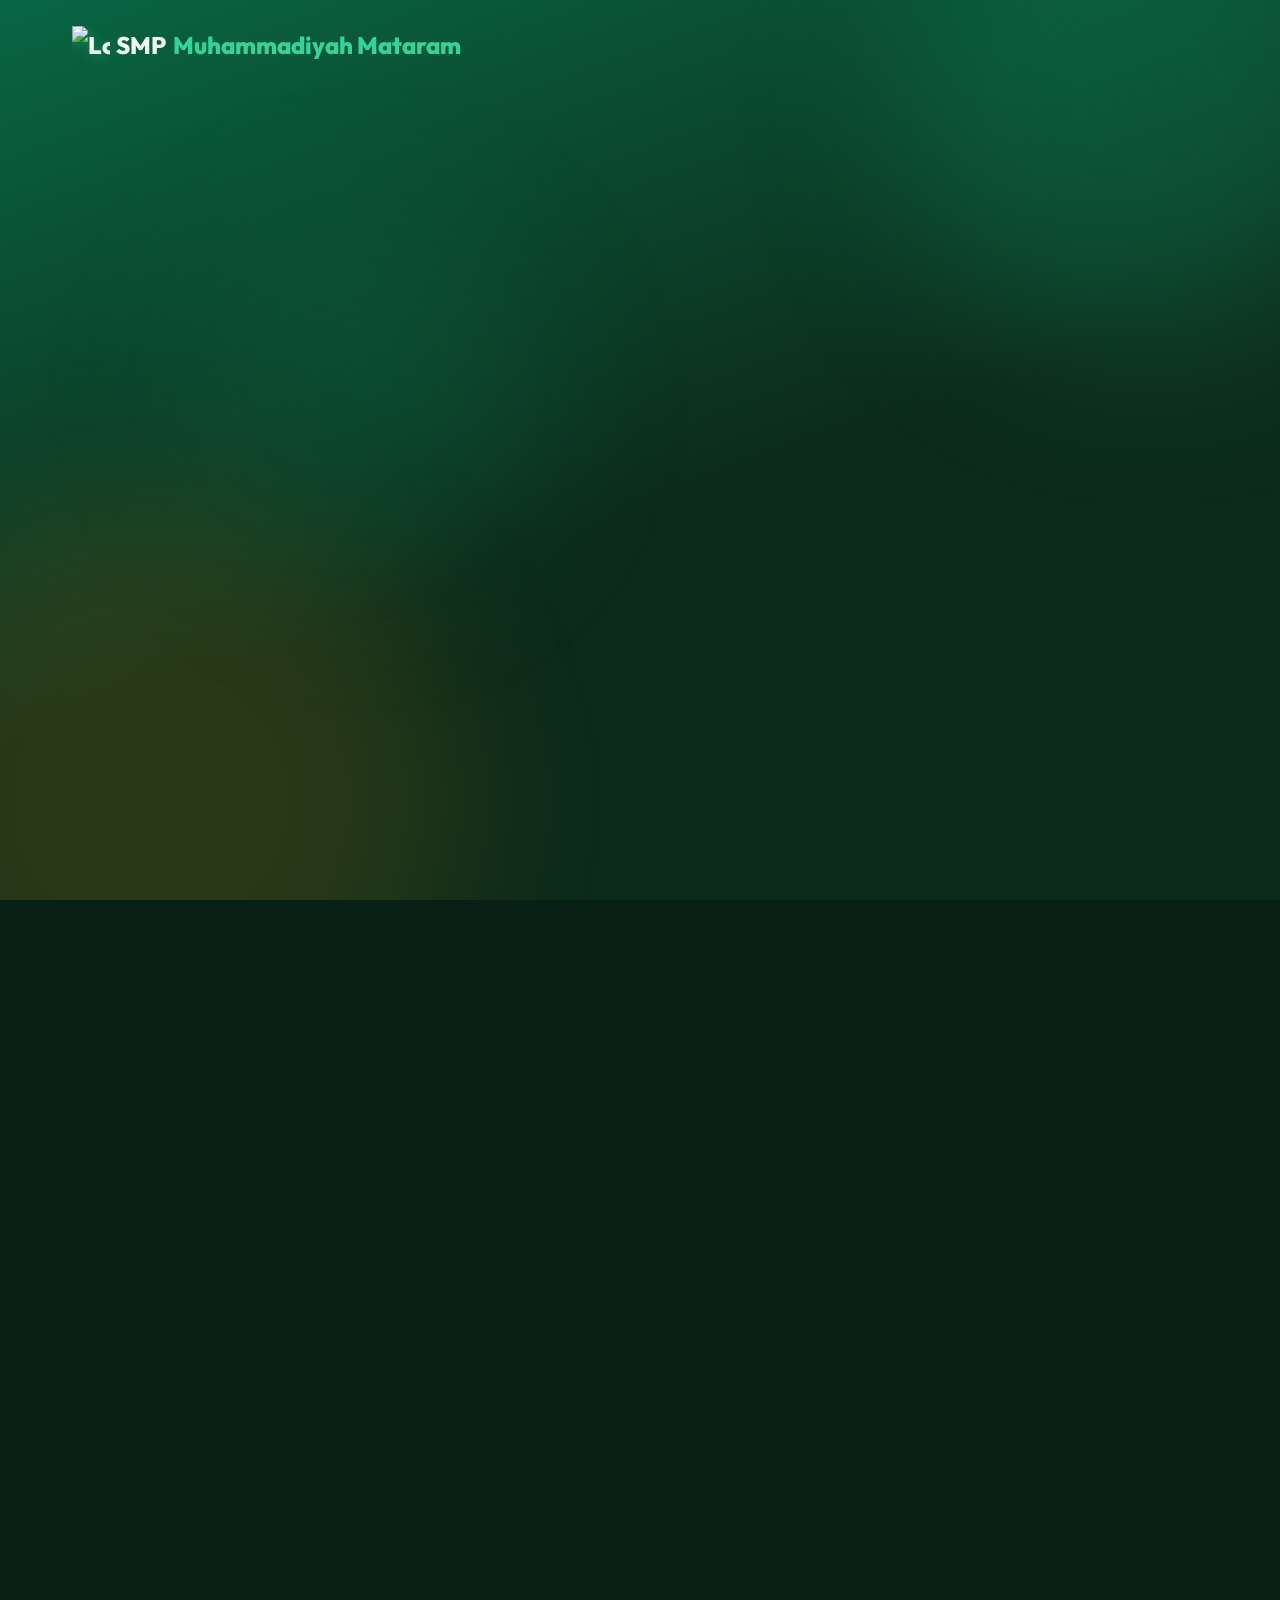
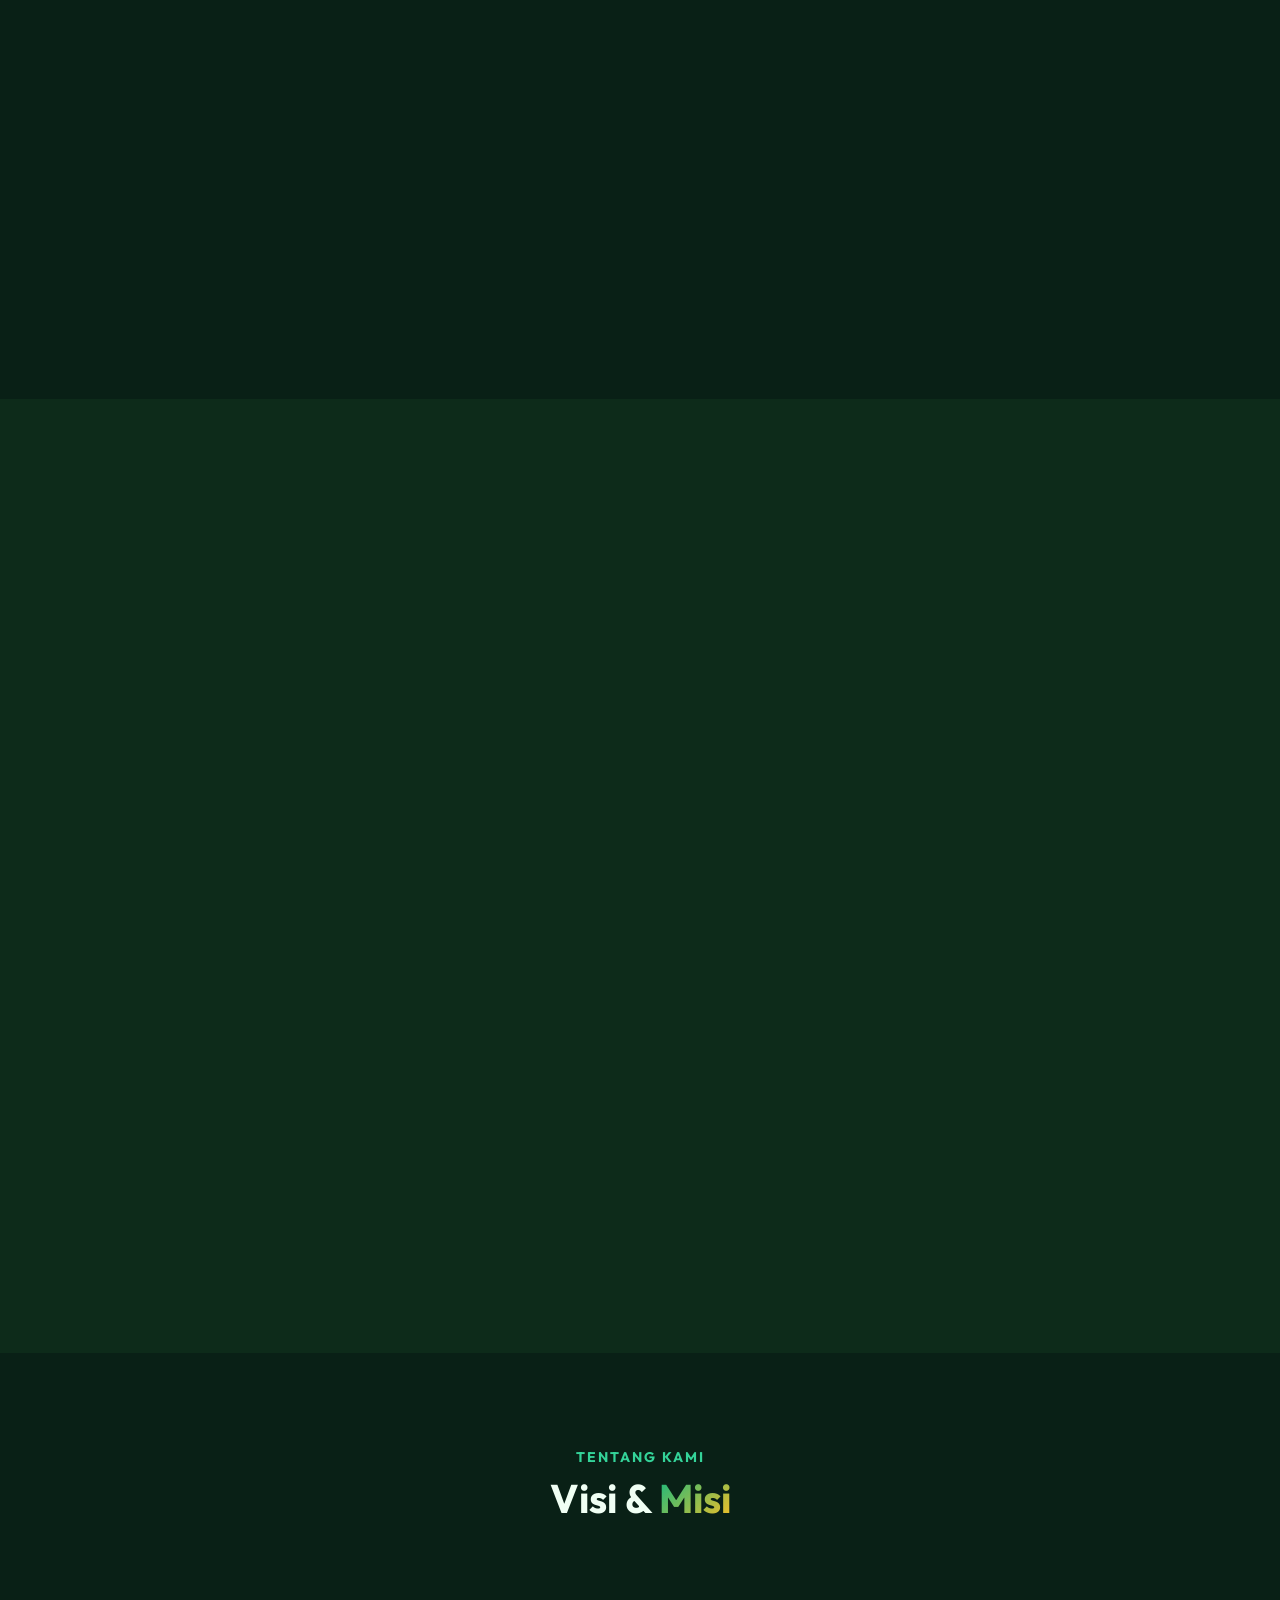
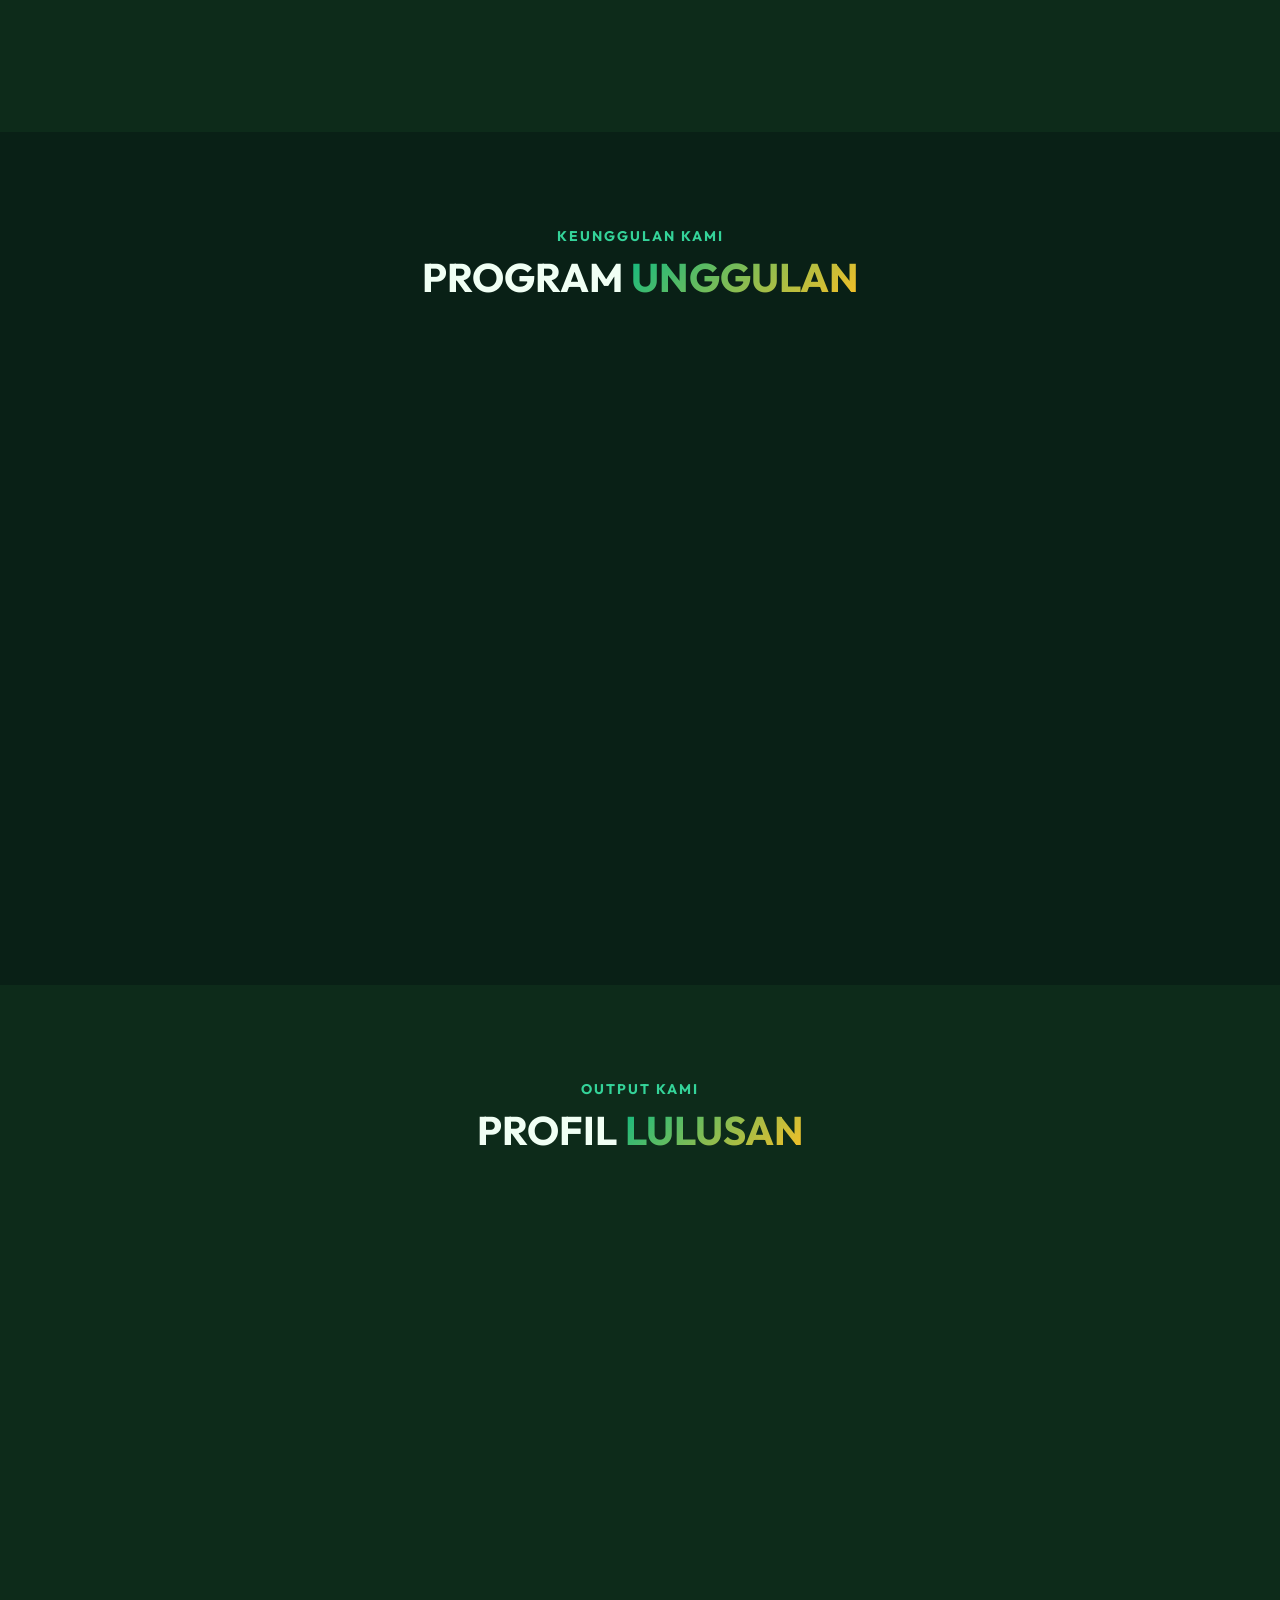
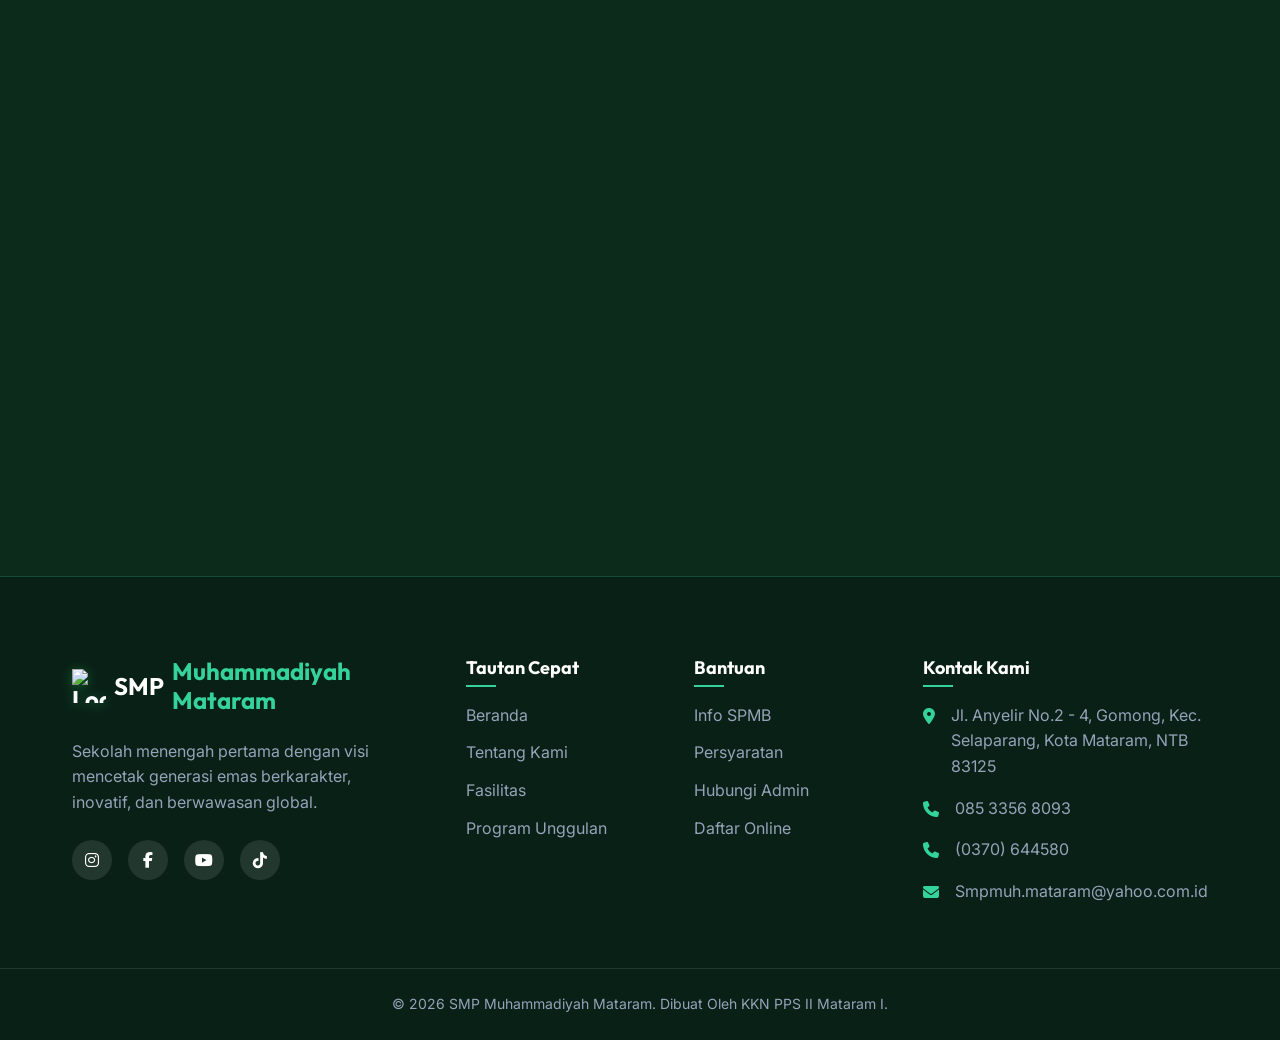
==== commit 851334fb: "update website sekolah" ====
--- a/index.html
+++ b/index.html
@@ -31,8 +31,9 @@
                 <li data-aos="fade-down" data-aos-delay="200"><a href="#tentang">Tentang Kami</a></li>
                 <li data-aos="fade-down" data-aos-delay="300"><a href="#fasilitas">Fasilitas</a></li>
                 <li data-aos="fade-down" data-aos-delay="400"><a href="#program">Program</a></li>
+                <li data-aos="fade-down" data-aos-delay="500"><a href="ppdb.html">Info SPMB</a></li>
             </ul>
-            <a href="#daftar" class="btn-primary nav-btn" data-aos="fade-down" data-aos-delay="500">Daftar Sekarang</a>
+            <a href="https://bit.ly/SPMBSMPMU2026" target="_blank" rel="noopener" class="btn-primary nav-btn" data-aos="fade-down" data-aos-delay="500">Daftar Sekarang</a>
 
             <div class="menu-toggle" id="mobile-menu">
                 <span class="bar"></span>
@@ -60,7 +61,7 @@
                 <p data-aos="fade-up" data-aos-delay="300">
                     SEKOLAH 3 BAHASA (INDONESIA, INGGRIS DAN ARAB)</p>
                 <div class="hero-buttons" data-aos="fade-up" data-aos-delay="400">
-                    <a href="#daftar" class="btn-primary btn-large">
+                    <a href="https://bit.ly/SPMBSMPMU2026" target="_blank" rel="noopener" class="btn-primary btn-large">
                         Mulai Bergabung <i class="fas fa-arrow-right"></i>
                     </a>
                     <a href="#tentang" class="btn-secondary btn-large">
@@ -73,8 +74,109 @@
         </div>
     </header>
 
+    <!-- Kata Sambutan Kepala Sekolah -->
+    <section id="tentang" class="section-padding bg-darker">
+        <div class="container">
+            <div class="section-header" data-aos="fade-up">
+                <h4 class="section-subtitle">Dari Pimpinan Kami</h4>
+                <h2 class="section-title">Kata <span class="text-gradient">Sambutan</span></h2>
+            </div>
+            <div class="sambutan-grid" data-aos="fade-up" data-aos-delay="100">
+                <!-- Foto Kepala Sekolah -->
+                <div class="sambutan-foto-col">
+                    <div class="kepsek-photo-wrapper">
+                        <img src="assets/foto-kepsek.jpg" alt="Kepala Sekolah Anas Munandar M.Pd" class="kepsek-photo"
+                            onerror="this.style.display='none'; this.nextElementSibling.style.display='flex';">
+                        <div class="kepsek-photo-placeholder">
+                            <i class="fas fa-user-tie"></i>
+                        </div>
+                        <div class="kepsek-badge">
+                            <span class="badge-title">Kepala Sekolah</span>
+                            <span class="badge-name">Anas Munandar, M.Pd.</span>
+                        </div>
+                    </div>
+                    <div class="kepsek-ornament">
+                        <div class="orn-circle orn-1"></div>
+                        <div class="orn-circle orn-2"></div>
+                    </div>
+                </div>
+                <!-- Isi Sambutan -->
+                <div class="sambutan-text-col feature-card" data-aos="fade-left" data-aos-delay="200">
+                    <div class="sambutan-quote-mark"><i class="fas fa-quote-left"></i></div>
+                    <h3>Assalamu'alaikum Warahmatullahi Wabarakatuh</h3>
+                    <p>Puji syukur kehadirat Allah SWT atas segala nikmat dan karunia-Nya. Kami menyambut dengan penuh kegembiraan dan kebanggaan kedatangan putra-putri terbaik untuk bergabung bersama keluarga besar <strong>SMP Muhammadiyah Mataram</strong>.</p>
+                    <p>Sebagai sekolah yang mengemban amanah pendidikan Islam berkemajuan, kami berkomitmen untuk mewujudkan generasi yang <em>beriman kuat, berilmu tinggi, dan berakhlak mulia</em> — generasi yang siap menghadapi tantangan global dengan fondasi keimanan yang kokoh.</p>
+                    <p>Melalui program unggulan berbasis tiga bahasa (Indonesia, Inggris, dan Arab), serta pembelajaran yang inovatif dan berkarakter Islami, kami hadir sebagai mitra terpercaya bagi orang tua dalam membentuk masa depan anak bangsa.</p>
+                    <p>Selamat datang di SMP Muhammadiyah Mataram. Mari bersama kita wujudkan impian dan cita-cita terbaik untuk generasi penerus bangsa.</p>
+                    <div class="sambutan-ttd">
+                        <p class="ttd-kota">Mataram, 2026</p>
+                        <p class="ttd-nama"><strong>Anas Munandar, M.Pd.</strong></p>
+                        <p class="ttd-jabatan">Kepala SMP Muhammadiyah Mataram</p>
+                    </div>
+                </div>
+            </div>
+        </div>
+    </section>
+
+    <!-- Tim Pendidik -->
+    <section id="guru" class="section-padding">
+        <div class="container">
+            <div class="section-header" data-aos="fade-up">
+                <h4 class="section-subtitle">Tenaga Pengajar</h4>
+                <h2 class="section-title">Tim <span class="text-gradient">Pendidik</span></h2>
+                <p class="section-desc">Didukung oleh tenaga pendidik profesional, berdedikasi, dan berkarakter Islami.</p>
+            </div>
+            <div class="guru-photo-wrapper" data-aos="zoom-in" data-aos-delay="100">
+                <img src="assets/foto-guru.jpg" alt="Tim Guru SMP Muhammadiyah Mataram"
+                    class="guru-group-photo"
+                    onerror="this.style.display='none'; this.nextElementSibling.style.display='flex';">
+                <div class="guru-placeholder">
+                    <i class="fas fa-users"></i>
+                    <p>Foto Tim Pendidik</p>
+                    <small>Simpan foto di: <code>assets/foto-guru.jpg</code></small>
+                </div>
+                <div class="guru-photo-overlay">
+                    <div class="guru-stat">
+                        <i class="fas fa-chalkboard-teacher"></i>
+                        <span>Tenaga Pendidik Profesional &amp; Berdedikasi</span>
+                    </div>
+                </div>
+            </div>
+            <div class="guru-stats-row" data-aos="fade-up" data-aos-delay="200">
+                <div class="guru-stat-item">
+                    <div class="stat-icon bg-blue"><i class="fas fa-graduation-cap"></i></div>
+                    <div class="stat-info">
+                        <strong>Berkualifikasi</strong>
+                        <span>S1 &amp; S2</span>
+                    </div>
+                </div>
+                <div class="guru-stat-item">
+                    <div class="stat-icon bg-green"><i class="fas fa-certificate"></i></div>
+                    <div class="stat-info">
+                        <strong>Bersertifikat</strong>
+                        <span>Pendidik Profesional</span>
+                    </div>
+                </div>
+                <div class="guru-stat-item">
+                    <div class="stat-icon bg-purple"><i class="fas fa-heart"></i></div>
+                    <div class="stat-info">
+                        <strong>Berkarakter</strong>
+                        <span>Islami &amp; Muhammadiyah</span>
+                    </div>
+                </div>
+                <div class="guru-stat-item">
+                    <div class="stat-icon bg-orange"><i class="fas fa-language"></i></div>
+                    <div class="stat-info">
+                        <strong>Multibahasa</strong>
+                        <span>Indonesia, Inggris &amp; Arab</span>
+                    </div>
+                </div>
+            </div>
+        </div>
+    </section>
+
     <!-- Visi & Misi -->
-    <section id="tentang" class="section-padding bg-darker">
+    <section id="visi-misi" class="section-padding bg-darker">
         <div class="container">
             <div class="section-header">
                 <h4 class="section-subtitle">Tentang Kami</h4>
@@ -117,59 +219,8 @@
         </div>
     </section>
 
-    <!-- Program Unggulan -->
-    <section id="program" class="section-padding">
-        <div class="container">
-            <div class="section-header">
-                <h4 class="section-subtitle">Keunggulan Kami</h4>
-                <h2 class="section-title">PROGRAM <span class="text-gradient">UNGGULAN</span></h2>
-            </div>
-            <div class="cards-grid">
-                <div class="feature-card" data-aos="flip-left" data-aos-delay="100">
-                    <div class="card-icon bg-blue"><i class="fas fa-quran"></i></div>
-                    <h3>1. PROGRAM TAHFIDZ & KARAKTER ISLAMI</h3>
-                    <ul class="custom-list">
-                        <li><i class="fas fa-star"></i> <span>Tahfidz dan Tahsin Al-Qur’an Terprogram</span></li>
-                        <li><i class="fas fa-star"></i> <span>Sholat Dhuha & Dzuhur Berjamaah</span></li>
-                        <li><i class="fas fa-star"></i> <span>Pembiasaan adab dan akhlakul karimah</span></li>
-                    </ul>
-                </div>
-                <div class="feature-card" data-aos="flip-left" data-aos-delay="200">
-                    <div class="card-icon bg-purple"><i class="fas fa-award"></i></div>
-                    <h3>2. PROGRAM AKADEMIK UNGGUL</h3>
-                    <ul class="custom-list">
-                        <li><i class="fas fa-star"></i> <span>Kurikulum Merdeka terintegrasi ISMUBA</span></li>
-                        <li><i class="fas fa-star"></i> <span>Project Based Learning (PjBL)</span></li>
-                        <li><i class="fas fa-star"></i> <span>Penguatan Literasi & Numerasi</span></li>
-                        <li><i class="fas fa-star"></i> <span>Kelas pendampingan prestasi</span></li>
-                        <li><i class="fas fa-star"></i> <span>Beasiswa Kepala Desa</span></li>
-                    </ul>
-                </div>
-                <div class="feature-card" data-aos="flip-left" data-aos-delay="300">
-                    <div class="card-icon bg-orange"><i class="fas fa-laptop-code"></i></div>
-                    <h3>3. PROGRAM DIGITAL TEKNOLOGI</h3>
-                    <ul class="custom-list">
-                        <li><i class="fas fa-star"></i> <span>Pembelajaran berbasis ICT</span></li>
-                        <li><i class="fas fa-star"></i> <span>Literasi digital & etika bermedia</span></li>
-                        <li><i class="fas fa-star"></i> <span>Pengenalan coding & teknologi dasar</span></li>
-                        <li><i class="fas fa-star"></i> <span>Ujian berbasis komputer (CBT)</span></li>
-                    </ul>
-                </div>
-                <div class="feature-card" data-aos="flip-left" data-aos-delay="400">
-                    <div class="card-icon bg-green"><i class="fas fa-users"></i></div>
-                    <h3>4. PROGRAM LIFE SKILLS & KEPEMIMPINAN</h3>
-                    <ul class="custom-list">
-                        <li><i class="fas fa-star"></i> <span>Public speaking & komunikasi efektif</span></li>
-                        <li><i class="fas fa-star"></i> <span>Kewirausahaan siswa</span></li>
-                        <li><i class="fas fa-star"></i> <span>Pendidikan karakter & kepemimpinan</span></li>
-                    </ul>
-                </div>
-            </div>
-        </div>
-    </section>
-
     <!-- Ekstrakurikuler & Fasilitas -->
-    <section id="fasilitas" class="section-padding bg-darker">
+    <section id="fasilitas" class="section-padding">
         <div class="container split-grid">
             <div class="content-col feature-card" data-aos="fade-right" data-aos-delay="100">
                 <div class="card-icon bg-blue icon-center"><i class="fas fa-running"></i></div>
@@ -177,7 +228,7 @@
                 <ul class="custom-list">
                     <li><i class="fas fa-arrow-right"></i> <span>Hizbul Wathan (HW)</span></li>
                     <li><i class="fas fa-arrow-right"></i> <span>Tapak Suci Putra Muhammadiyah</span></li>
-                    <li><i class="fas fa-arrow-right"></i> <span>Tahfidz Al-Qur’an</span></li>
+                    <li><i class="fas fa-arrow-right"></i> <span>Tahfidz Al-Qur'an</span></li>
                     <li><i class="fas fa-arrow-right"></i> <span>Futsal dan Olahraga Prestasi</span></li>
                     <li><i class="fas fa-arrow-right"></i> <span>Seni dan Kreativitas</span></li>
                     <li><i class="fas fa-arrow-right"></i> <span>Klub Sains dan Literasi</span></li>
@@ -200,6 +251,57 @@
         </div>
     </section>
 
+    <!-- Program Unggulan -->
+    <section id="program" class="section-padding bg-darker">
+        <div class="container">
+            <div class="section-header">
+                <h4 class="section-subtitle">Keunggulan Kami</h4>
+                <h2 class="section-title">PROGRAM <span class="text-gradient">UNGGULAN</span></h2>
+            </div>
+            <div class="cards-grid">
+                <div class="feature-card" data-aos="flip-left" data-aos-delay="100">
+                    <div class="card-icon bg-blue"><i class="fas fa-quran"></i></div>
+                    <h3>1. PROGRAM TAHFIDZ & KARAKTER ISLAMI</h3>
+                    <ul class="custom-list">
+                        <li><i class="fas fa-star"></i> <span>Tahfidz dan Tahsin Al-Qur'an Terprogram</span></li>
+                        <li><i class="fas fa-star"></i> <span>Sholat Dhuha & Dzuhur Berjamaah</span></li>
+                        <li><i class="fas fa-star"></i> <span>Pembiasaan adab dan akhlakul karimah</span></li>
+                    </ul>
+                </div>
+                <div class="feature-card" data-aos="flip-left" data-aos-delay="200">
+                    <div class="card-icon bg-purple"><i class="fas fa-award"></i></div>
+                    <h3>2. PROGRAM AKADEMIK UNGGUL</h3>
+                    <ul class="custom-list">
+                        <li><i class="fas fa-star"></i> <span>Kurikulum Merdeka terintegrasi ISMUBA</span></li>
+                        <li><i class="fas fa-star"></i> <span>Project Based Learning (PjBL)</span></li>
+                        <li><i class="fas fa-star"></i> <span>Penguatan Literasi & Numerasi</span></li>
+                        <li><i class="fas fa-star"></i> <span>Kelas pendampingan prestasi</span></li>
+                        <li><i class="fas fa-star"></i> <span>Beasiswa Kepala Desa</span></li>
+                    </ul>
+                </div>
+                <div class="feature-card" data-aos="flip-left" data-aos-delay="300">
+                    <div class="card-icon bg-orange"><i class="fas fa-laptop-code"></i></div>
+                    <h3>3. PROGRAM DIGITAL TEKNOLOGI</h3>
+                    <ul class="custom-list">
+                        <li><i class="fas fa-star"></i> <span>Pembelajaran berbasis ICT</span></li>
+                        <li><i class="fas fa-star"></i> <span>Literasi digital & etika bermedia</span></li>
+                        <li><i class="fas fa-star"></i> <span>Pengenalan coding & teknologi dasar</span></li>
+                        <li><i class="fas fa-star"></i> <span>Ujian berbasis komputer (CBT)</span></li>
+                    </ul>
+                </div>
+                <div class="feature-card" data-aos="flip-left" data-aos-delay="400">
+                    <div class="card-icon bg-green"><i class="fas fa-users"></i></div>
+                    <h3>4. PROGRAM LIFE SKILLS & KEPEMIMPINAN</h3>
+                    <ul class="custom-list">
+                        <li><i class="fas fa-star"></i> <span>Public speaking & komunikasi efektif</span></li>
+                        <li><i class="fas fa-star"></i> <span>Kewirausahaan siswa</span></li>
+                        <li><i class="fas fa-star"></i> <span>Pendidikan karakter & kepemimpinan</span></li>
+                    </ul>
+                </div>
+            </div>
+        </div>
+    </section>
+
     <!-- Profil Lulusan -->
     <section id="profil" class="section-padding">
         <div class="container text-center">
@@ -240,8 +342,8 @@
                 <p>Pendaftaran Peserta Didik Baru (PPDB) Tahun Ajaran 2026/2027 telah dibuka. Dapatkan penawaran khusus
                     untuk pendaftaran gelombang pertama!</p>
                 <div class="cta-buttons">
-                    <a href="#daftar" class="btn-primary btn-large btn-white">Daftar Sekarang</a>
-                    <a href="#kontak" class="btn-outline-white btn-large">Hubungi Admin</a>
+                    <a href="https://bit.ly/SPMBSMPMU2026" target="_blank" rel="noopener" class="btn-primary btn-large btn-white">Daftar Sekarang</a>
+                    <a href="https://wa.me/6285335680930" target="_blank" rel="noopener" class="btn-outline-white btn-large"><i class="fab fa-whatsapp"></i> Hubungi Admin</a>
                 </div>
             </div>
             <div class="cta-circle cta-circle-1"></div>
@@ -269,24 +371,25 @@
                     <li><a href="#beranda">Beranda</a></li>
                     <li><a href="#tentang">Tentang Kami</a></li>
                     <li><a href="#fasilitas">Fasilitas</a></li>
-                    <li><a href="#berita">Berita & Artikel</a></li>
+                    <li><a href="#program">Program Unggulan</a></li>
                 </ul>
             </div>
             <div class="footer-col links">
                 <h4>Bantuan</h4>
                 <ul>
-                    <li><a href="#ppdb">Info PPDB</a></li>
-                    <li><a href="#beasiswa">Beasiswa</a></li>
-                    <li><a href="#faq">FAQ</a></li>
-                    <li><a href="#kontak">Hubungi Kami</a></li>
+                    <li><a href="ppdb.html">Info SPMB</a></li>
+                    <li><a href="ppdb.html#syarat">Persyaratan</a></li>
+                    <li><a href="https://wa.me/6285335680930" target="_blank">Hubungi Admin</a></li>
+                    <li><a href="https://bit.ly/SPMBSMPMU2026" target="_blank">Daftar Online</a></li>
                 </ul>
             </div>
             <div class="footer-col contact">
                 <h4>Kontak Kami</h4>
                 <ul>
-                    <li><i class="fas fa-map-marker-alt"></i> Jl. Anyelir No.2 - 4, Gomong, Kec. Selaparang, Kota Mataram, Nusa Tenggara Bar. 83125</li>
+                    <li><i class="fas fa-map-marker-alt"></i> Jl. Anyelir No.2 - 4, Gomong, Kec. Selaparang, Kota Mataram, NTB 83125</li>
+                    <li><i class="fas fa-phone"></i> 085 3356 8093</li>
                     <li><i class="fas fa-phone"></i> (0370) 644580</li>
-                    <li><i class="fas fa-envelope"></i> info@smpmodern.sch.id</li>
+                    <li><i class="fas fa-envelope"></i> Smpmuh.mataram@yahoo.com.id</li>
                 </ul>
             </div>
         </div>
--- a/style.css
+++ b/style.css
@@ -1,28 +1,28 @@
 /* Base Variables */
 :root {
-    --primary: #166534; /* Dark Green 800 */
-    --primary-light: #22C55E; /* Green 500 */
-    --primary-dark: #14532d; /* Dark Green 900 */
-    --secondary: #EAB308; /* Sun Yellow 500 */
-    --accent: #F59E0B; /* Amber 500 */
-    
-    --text-main: #F8FAFC; /* Slate 50 */
-    --text-muted: #94A3B8; /* Slate 400 */
+    --primary: #059669;        /* Emerald 600 - lebih cerah */
+    --primary-light: #34D399;  /* Emerald 400 - vibrant */
+    --primary-dark: #047857;   /* Emerald 700 */
+    --secondary: #FBBF24;      /* Amber 400 - golden */
+    --accent: #FDE68A;         /* Amber 200 - bright gold */
+
+    --text-main: #F0FFF4;      /* Hijau putih cerah */
+    --text-muted: #A7F3D0;     /* Emerald 200 */
     --text-light: #FFFFFF;
-    
-    --bg-main: #022C22; /* Emerald 950 */
-    --bg-white: #064E3B; /* Emerald 900 */
-    
-    --card-blue: rgba(34, 197, 94, 0.15);
-    --card-purple: rgba(168, 85, 247, 0.15);
-    --card-orange: rgba(249, 115, 22, 0.15);
-    --card-green: rgba(34, 197, 94, 0.15);
-    
+
+    --bg-main: #0D2B1A;        /* Hijau gelap tapi hidup */
+    --bg-white: rgba(16, 185, 129, 0.1); /* Glass hijau */
+
+    --card-blue: rgba(52, 211, 153, 0.15);
+    --card-purple: rgba(167, 139, 250, 0.18);
+    --card-orange: rgba(251, 191, 36, 0.18);
+    --card-green: rgba(52, 211, 153, 0.15);
+
     --transition: all 0.3s cubic-bezier(0.4, 0, 0.2, 1);
-    --shadow-sm: 0 1px 2px 0 rgba(0, 0, 0, 0.05);
-    --shadow-md: 0 4px 6px -1px rgba(0, 0, 0, 0.1), 0 2px 4px -1px rgba(0, 0, 0, 0.06);
-    --shadow-lg: 0 10px 15px -3px rgba(0, 0, 0, 0.1), 0 4px 6px -2px rgba(0, 0, 0, 0.05);
-    --shadow-xl: 0 20px 25px -5px rgba(0, 0, 0, 0.1), 0 10px 10px -5px rgba(0, 0, 0, 0.04);
+    --shadow-sm: 0 1px 2px 0 rgba(0, 0, 0, 0.2);
+    --shadow-md: 0 4px 6px -1px rgba(0, 0, 0, 0.3), 0 2px 4px -1px rgba(0, 0, 0, 0.2);
+    --shadow-lg: 0 10px 20px -3px rgba(0, 0, 0, 0.35), 0 4px 8px -2px rgba(0, 0, 0, 0.2);
+    --shadow-xl: 0 20px 40px -5px rgba(0, 0, 0, 0.45), 0 10px 15px -5px rgba(0, 0, 0, 0.25);
 }
 
 /* Reset & Base Styles */
@@ -62,7 +62,7 @@
 }
 
 .text-gradient {
-    background: linear-gradient(135deg, var(--primary-light), var(--secondary));
+    background: linear-gradient(135deg, #10B981 0%, #FBBF24 100%);
     -webkit-background-clip: text;
     -webkit-text-fill-color: transparent;
     background-clip: text;
@@ -93,14 +93,15 @@
 }
 
 .btn-primary {
-    background: linear-gradient(135deg, var(--primary), var(--primary-light));
+    background: linear-gradient(135deg, #047857, #10B981);
     color: white;
-    box-shadow: 0 4px 14px 0 rgba(22, 101, 52, 0.39);
+    box-shadow: 0 4px 20px rgba(16, 185, 129, 0.45);
 }
 
 .btn-primary:hover {
-    transform: translateY(-2px);
-    box-shadow: 0 6px 20px rgba(22, 101, 52, 0.23);
+    transform: translateY(-3px);
+    box-shadow: 0 8px 28px rgba(16, 185, 129, 0.55);
+    background: linear-gradient(135deg, #059669, #34D399);
 }
 
 .btn-secondary {
@@ -147,10 +148,11 @@
 }
 
 .navbar.scrolled {
-    background: rgba(2, 44, 34, 0.9);
-    backdrop-filter: blur(10px);
-    -webkit-backdrop-filter: blur(10px);
-    box-shadow: var(--shadow-sm);
+    background: rgba(5, 14, 9, 0.88);
+    backdrop-filter: blur(20px);
+    -webkit-backdrop-filter: blur(20px);
+    box-shadow: 0 2px 40px rgba(0, 0, 0, 0.5);
+    border-bottom: 1px solid rgba(16, 185, 129, 0.18);
     padding: 1rem 0;
 }
 
@@ -170,7 +172,10 @@
     color: var(--text-main);
     display: flex;
     align-items: center;
-    gap: 0.5rem;
+    gap: 0.4rem;
+    white-space: nowrap;
+    overflow: hidden;
+    max-width: 70vw;
 }
 
 .logo i {
@@ -252,7 +257,17 @@
     display: flex;
     align-items: center;
     overflow: hidden;
-    background: linear-gradient(180deg, #064E3B 0%, #022C22 100%);
+    background:
+        linear-gradient(
+            160deg,
+            rgba(5, 150, 105, 0.55) 0%,
+            rgba(13, 43, 26, 0.72) 55%,
+            rgba(13, 43, 26, 0.94) 100%
+        ),
+        url('assets/bg-hero.jpg') center center / cover no-repeat;
+    background-attachment: fixed;
+    background-size: cover;
+    background-position: center center;
 }
 
 .hero-shapes .shape {
@@ -263,29 +278,29 @@
 }
 
 .shape-1 {
-    width: 400px;
-    height: 400px;
-    background: rgba(22, 101, 52, 0.3);
-    top: -100px;
-    right: -100px;
-    animation: float 8s ease-in-out infinite;
-}
-
-.shape-2 {
     width: 500px;
     height: 500px;
-    background: rgba(236, 72, 153, 0.2);
-    bottom: -150px;
+    background: rgba(16, 185, 129, 0.2);
+    top: -150px;
+    right: -120px;
+    animation: float 8s ease-in-out infinite;
+}
+
+.shape-2 {
+    width: 600px;
+    height: 600px;
+    background: rgba(245, 158, 11, 0.12);
+    bottom: -200px;
     left: -150px;
     animation: float 12s ease-in-out infinite reverse;
 }
 
 .shape-3 {
-    width: 300px;
-    height: 300px;
-    background: rgba(245, 158, 11, 0.2);
-    top: 20%;
-    left: 20%;
+    width: 350px;
+    height: 350px;
+    background: rgba(16, 185, 129, 0.1);
+    top: 25%;
+    left: 15%;
     animation: float 10s ease-in-out infinite 2s;
 }
 
@@ -535,18 +550,20 @@
 }
 
 .feature-card {
-    background: var(--bg-white);
+    background: rgba(16, 185, 129, 0.08);
+    backdrop-filter: blur(14px);
+    -webkit-backdrop-filter: blur(14px);
     padding: 2.5rem 2rem;
     border-radius: 20px;
-    border: 1px solid rgba(255, 255, 255, 0.1);
+    border: 1px solid rgba(52, 211, 153, 0.2);
     transition: var(--transition);
 }
 
 .feature-card:hover {
-    transform: translateY(-10px);
-    box-shadow: var(--shadow-lg);
-    background: var(--primary);
-    border-color: var(--primary-light);
+    transform: translateY(-12px);
+    box-shadow: 0 24px 48px rgba(5, 150, 105, 0.3);
+    background: rgba(5, 150, 105, 0.22);
+    border-color: rgba(52, 211, 153, 0.6);
 }
 
 .card-icon {
@@ -581,7 +598,7 @@
 }
 
 .bg-darker {
-    background: #011a14;
+    background: #092016;
 }
 
 .container {
@@ -653,20 +670,22 @@
 }
 
 .profil-item {
-    background: var(--bg-white);
+    background: rgba(16, 185, 129, 0.08);
+    backdrop-filter: blur(12px);
+    -webkit-backdrop-filter: blur(12px);
     padding: 1.5rem;
     border-radius: 16px;
-    border: 1px solid rgba(255,255,255,0.1);
+    border: 1px solid rgba(52, 211, 153, 0.2);
     width: 220px;
     text-align: center;
     transition: var(--transition);
 }
 
 .profil-item:hover {
-    transform: translateY(-5px);
-    box-shadow: var(--shadow-lg);
-    background: var(--primary);
-    border-color: var(--primary-light);
+    transform: translateY(-8px);
+    box-shadow: 0 20px 40px rgba(5, 150, 105, 0.3);
+    background: rgba(5, 150, 105, 0.28);
+    border-color: rgba(52, 211, 153, 0.6);
 }
 
 .profil-item .icon-box {
@@ -688,12 +707,13 @@
 .cta-container {
     max-width: 1200px;
     margin: 0 auto;
-    background: linear-gradient(135deg, var(--primary), var(--secondary));
+    background: linear-gradient(135deg, #047857 0%, #065F46 45%, #92400E 100%);
     border-radius: 30px;
     padding: 4rem 2rem;
     text-align: center;
     position: relative;
     overflow: hidden;
+    box-shadow: 0 30px 60px rgba(4, 120, 87, 0.3);
 }
 
 .cta-content {
@@ -743,9 +763,10 @@
 
 /* Footer */
 .footer {
-    background: #011a14;
+    background: #092016;
     color: var(--text-light);
     padding-top: 5rem;
+    border-top: 1px solid rgba(52, 211, 153, 0.25);
 }
 
 .footer-container {
@@ -851,110 +872,148 @@
     font-size: 0.875rem;
 }
 
-/* Responsive Design */
+/* =============================================
+   RESPONSIVE DESIGN — TABLET & SMARTPHONE
+   ============================================= */
+
+/* --- Tablet: max 1024px --- */
 @media (max-width: 1024px) {
     .hero-container {
         gap: 2rem;
     }
     .hero-content h1 {
-        font-size: 3rem;
-    }
-}
-
+        font-size: 2.8rem;
+    }
+    .footer-container {
+        grid-template-columns: 1fr 1fr;
+        gap: 2.5rem;
+    }
+}
+
+/* --- Tablet Portrait: max 992px --- */
 @media (max-width: 992px) {
     .hero-container {
         grid-template-columns: 1fr;
         text-align: center;
     }
-    
+
     .hero-content p {
         margin: 0 auto 2rem;
     }
-    
+
     .hero-buttons {
         justify-content: center;
     }
-    
+
     .hero-stats {
         justify-content: center;
     }
-    
+
     .hero-visual {
         margin-top: 3rem;
         max-width: 600px;
         margin-left: auto;
         margin-right: auto;
     }
-    
+
     .footer-container {
         grid-template-columns: 1fr 1fr;
     }
-    
-    .visi-misi-grid, .split-grid {
+
+    .visi-misi-grid,
+    .split-grid {
         grid-template-columns: 1fr;
     }
-    
+
+    .cards-grid {
+        grid-template-columns: repeat(2, 1fr);
+    }
+
+    /* Mobile Nav Drawer */
     .nav-links {
         position: fixed;
         top: 0;
         right: -100%;
         height: 100vh;
-        width: 80%;
+        width: 75%;
         max-width: 300px;
         background: var(--bg-main);
         flex-direction: column;
-        padding: 6rem 2rem;
-        box-shadow: -10px 0 20px rgba(0,0,0,0.05);
-        transition: 0.4s ease;
-    }
-    
+        gap: 0;
+        padding: 5rem 0 2rem;
+        box-shadow: -10px 0 30px rgba(0,0,0,0.3);
+        transition: right 0.4s ease;
+        z-index: 999;
+        overflow-y: auto;
+    }
+
+    .nav-links li {
+        border-bottom: 1px solid rgba(255,255,255,0.07);
+    }
+
+    .nav-links li a {
+        display: block;
+        padding: 1rem 2rem;
+        font-size: 1.1rem;
+    }
+
     .nav-links.active {
         right: 0;
     }
-    
+
     .nav-btn {
         display: none;
     }
-    
+
     .menu-toggle {
         display: flex;
         z-index: 1001;
     }
-    
+
     .menu-toggle.active .bar:nth-child(1) {
         transform: translateY(8px) rotate(45deg);
     }
-    
     .menu-toggle.active .bar:nth-child(2) {
         opacity: 0;
     }
-    
     .menu-toggle.active .bar:nth-child(3) {
         transform: translateY(-8px) rotate(-45deg);
     }
 }
 
+/* --- Mobile: max 768px --- */
 @media (max-width: 768px) {
+    /* Navbar */
+    .logo {
+        font-size: 1.1rem;
+    }
+    .logo-img {
+        width: 30px;
+        height: 30px;
+    }
+
+    /* Hero */
+    .hero {
+        padding-top: 6rem;
+        padding-bottom: 4rem;
+        min-height: auto;
+        background-attachment: scroll, scroll; 
+        /* Kembali full background (cover) */
+        background-size: cover, cover !important; 
+        background-position: center, center center !important;
+        background-repeat: no-repeat, no-repeat !important;
+        background-color: #0D2B1A; 
+    }
     .hero-content h1 {
-        font-size: 2.2rem;
-    }
-    
+        font-size: 2rem;
+    }
     .hero-content p {
-        font-size: 1rem;
-    }
-
-    .section-title {
-        font-size: 2rem;
-    }
-
-    .title-sm {
-        font-size: 1.5rem;
-    }
-    
+        font-size: 0.95rem;
+        letter-spacing: 0.5px;
+    }
     .hero-logo {
-        max-width: 180px;
-    }
-    
+        max-width: 160px;
+    }
     .hero-stats {
         flex-direction: column;
         gap: 1.5rem;
@@ -962,61 +1021,833 @@
         border-top: none;
         padding-top: 1rem;
     }
-    
     .stat-item {
-        border-bottom: 1px solid rgba(255, 255, 255, 0.1);
+        border-bottom: 1px solid rgba(255,255,255,0.1);
         padding-bottom: 1rem;
         width: 100%;
-    }
-    
+        text-align: center;
+    }
     .stat-item:last-child {
         border-bottom: none;
     }
-    
     .floating-badge {
         display: none;
     }
-    
+
+    /* Sections */
+    .section-padding {
+        padding: 4rem 1.25rem;
+    }
+    .section-title {
+        font-size: 1.75rem;
+    }
+    .title-sm {
+        font-size: 1.4rem;
+    }
+
+    /* Cards */
+    .cards-grid {
+        grid-template-columns: 1fr;
+        gap: 1.5rem;
+    }
+    .feature-card {
+        padding: 2rem 1.5rem;
+    }
+
+    /* Split Grid (Ekskul & Fasilitas) */
+    .split-grid {
+        grid-template-columns: 1fr;
+        gap: 1.5rem;
+    }
+
+    /* Profil Lulusan */
+    .profil-grid {
+        gap: 1rem;
+    }
+    .profil-item {
+        width: calc(50% - 0.5rem);
+        padding: 1.25rem 1rem;
+    }
+
+    /* CTA */
+    .cta-container {
+        padding: 3rem 1.5rem;
+        border-radius: 20px;
+    }
+    .cta-content h2 {
+        font-size: 1.75rem;
+    }
+    .cta-content p {
+        font-size: 1rem;
+    }
     .cta-buttons {
         flex-direction: column;
-    }
-    
+        gap: 1rem;
+    }
+    .cta-buttons .btn-large {
+        width: 100%;
+    }
+
+    /* Footer */
     .footer-container {
         grid-template-columns: 1fr;
         gap: 2rem;
-    }
-}
-
+        padding: 0 1.5rem;
+    }
+    .footer-col h3 {
+        font-size: 1.25rem;
+    }
+    .footer-logo-img {
+        width: 28px;
+        height: 28px;
+    }
+}
+
+/* --- Small Mobile: max 576px --- */
 @media (max-width: 576px) {
+    /* Navbar */
+    .nav-container {
+        padding: 0 1rem;
+    }
+    .logo {
+        font-size: 0.82rem;
+        gap: 0.3rem;
+        max-width: 60vw;
+    }
+    .logo-img {
+        width: 26px;
+        height: 26px;
+        flex-shrink: 0;
+    }
+
+    /* Hero */
+    .hero {
+        padding-top: 5rem;
+        background-attachment: scroll, scroll;
+        background-size: cover, cover !important; 
+        background-position: center, center center !important;
+        background-repeat: no-repeat, no-repeat !important;
+        background-color: #0D2B1A;
+        min-height: 100svh;
+    }
+    .hero-content h1 {
+        font-size: 1.7rem;
+        line-height: 1.3;
+    }
+    .hero-content p {
+        font-size: 0.875rem;
+    }
+    .hero-logo {
+        max-width: 130px;
+    }
     .hero-buttons {
         flex-direction: column;
         width: 100%;
-        gap: 1rem;
-        padding: 0 1rem;
-    }
-    
+        gap: 0.75rem;
+        padding: 0 0.5rem;
+    }
     .hero-buttons .btn-large {
         width: 100%;
-    }
-    
+        justify-content: center;
+        padding: 0.875rem 1.5rem;
+        font-size: 1rem;
+    }
+
+    /* Sections */
     .section-padding {
-        padding: 4rem 1.5rem;
-    }
-    
-    .cta-buttons {
-        flex-direction: column;
-        gap: 1rem;
-    }
-    
-    .cta-buttons .btn-large {
+        padding: 3.5rem 1rem;
+    }
+    .section-title {
+        font-size: 1.5rem;
+    }
+    .section-header {
+        margin-bottom: 2.5rem;
+    }
+
+    /* Cards */
+    .cards-grid {
+        grid-template-columns: 1fr;
+    }
+    .feature-card {
+        padding: 1.75rem 1.25rem;
+        border-radius: 16px;
+    }
+
+    /* Profil Lulusan — 1 kolom di HP kecil */
+    .profil-item {
         width: 100%;
-    }
-    
-    .nav-container {
-        padding: 0 1.5rem;
-    }
-
+        max-width: 280px;
+    }
+
+    /* Visi Misi */
+    .visi-misi-grid {
+        gap: 1.25rem;
+    }
+    .quote {
+        font-size: 1rem;
+    }
+
+    /* CTA */
+    .cta {
+        padding: 2.5rem 1rem;
+    }
+    .cta-container {
+        padding: 2.5rem 1.25rem;
+        border-radius: 16px;
+    }
+    .cta-content h2 {
+        font-size: 1.5rem;
+    }
+
+    /* Footer */
+    .footer {
+        padding-top: 3rem;
+    }
+    .footer-container {
+        gap: 1.75rem;
+        padding: 0 1rem;
+    }
+    .footer-bottom {
+        padding: 1.25rem 1rem;
+        font-size: 0.8rem;
+    }
+    .social-links {
+        gap: 0.75rem;
+    }
+    .social-links a {
+        width: 36px;
+        height: 36px;
+    }
+
+    /* Custom list */
+    .custom-list li {
+        font-size: 0.9rem;
+        gap: 0.6rem;
+    }
+}
+
+/* --- Extra Small: max 400px --- */
+@media (max-width: 400px) {
+    .logo {
+        font-size: 0.75rem;
+        max-width: 55vw;
+    }
+    .logo-img {
+        width: 22px;
+        height: 22px;
+    }
     .hero-content h1 {
+        font-size: 1.45rem;
+    }
+    .hero-logo {
+        max-width: 110px;
+    }
+    .section-title {
+        font-size: 1.3rem;
+    }
+    .profil-item {
+        padding: 1rem;
+    }
+    .feature-card {
+        padding: 1.5rem 1rem;
+    }
+}
+
+
+/* =============================================
+   PPDB PAGE STYLES
+   ============================================= */
+
+/* PPDB Hero Header */
+.ppdb-header {
+    padding-top: 10rem;
+    padding-bottom: 5rem;
+    text-align: center;
+    background:
+        linear-gradient(
+            160deg,
+            rgba(5, 150, 105, 0.85) 0%,
+            rgba(13, 43, 26, 0.95) 100%
+        ),
+        url('assets/bg-hero.jpg') center center / cover no-repeat;
+    position: relative;
+    overflow: hidden;
+}
+
+.ppdb-header::before {
+    content: '';
+    position: absolute;
+    width: 500px;
+    height: 500px;
+    border-radius: 50%;
+    background: rgba(52, 211, 153, 0.08);
+    top: -100px;
+    right: -100px;
+    animation: float 10s ease-in-out infinite;
+}
+
+.ppdb-header .section-title {
+    font-size: 2.8rem;
+    margin-bottom: 1rem;
+}
+
+/* Step Cards */
+.step-card {
+    background: rgba(16, 185, 129, 0.06);
+    border: 1px solid rgba(52, 211, 153, 0.2);
+    border-radius: 20px;
+    padding: 2rem 1.5rem;
+    text-align: center;
+    transition: var(--transition);
+    position: relative;
+    overflow: hidden;
+}
+
+.step-card::before {
+    content: '';
+    position: absolute;
+    inset: 0;
+    background: linear-gradient(135deg, rgba(5, 150, 105, 0.1), transparent);
+    opacity: 0;
+    transition: var(--transition);
+}
+
+.step-card:hover::before {
+    opacity: 1;
+}
+
+.step-card:hover {
+    transform: translateY(-8px);
+    box-shadow: 0 20px 40px rgba(5, 150, 105, 0.25);
+    border-color: rgba(52, 211, 153, 0.5);
+}
+
+.step-number {
+    width: 56px;
+    height: 56px;
+    background: linear-gradient(135deg, #047857, #10B981);
+    color: white;
+    border-radius: 50%;
+    display: flex;
+    align-items: center;
+    justify-content: center;
+    font-size: 1.5rem;
+    font-weight: 700;
+    margin: 0 auto 1.25rem;
+    font-family: 'Outfit', sans-serif;
+    box-shadow: 0 4px 15px rgba(16, 185, 129, 0.4);
+}
+
+.step-card h4 {
+    font-size: 1.1rem;
+    margin-bottom: 0.6rem;
+    color: var(--text-light);
+    font-family: 'Outfit', sans-serif;
+}
+
+.step-card p {
+    color: var(--text-muted);
+    font-size: 0.9rem;
+    line-height: 1.6;
+}
+
+/* PPDB Section connector line */
+.steps-connector {
+    display: flex;
+    align-items: center;
+    justify-content: center;
+    gap: 0;
+    max-width: 1200px;
+    margin: 0 auto;
+}
+
+/* FAQ / Accordion */
+.faq-item {
+    border: 1px solid rgba(52, 211, 153, 0.2);
+    border-radius: 12px;
+    overflow: hidden;
+    margin-bottom: 1rem;
+    transition: var(--transition);
+}
+
+.faq-item:hover {
+    border-color: rgba(52, 211, 153, 0.45);
+}
+
+.faq-question {
+    padding: 1.25rem 1.5rem;
+    background: rgba(16, 185, 129, 0.06);
+    cursor: pointer;
+    display: flex;
+    justify-content: space-between;
+    align-items: center;
+    font-weight: 600;
+    font-family: 'Outfit', sans-serif;
+    color: var(--text-light);
+    transition: var(--transition);
+    border: none;
+    width: 100%;
+    text-align: left;
+}
+
+.faq-question:hover {
+    background: rgba(16, 185, 129, 0.12);
+}
+
+.faq-question .faq-icon {
+    color: var(--primary-light);
+    transition: transform 0.3s ease;
+    flex-shrink: 0;
+}
+
+.faq-question.open .faq-icon {
+    transform: rotate(45deg);
+}
+
+.faq-answer {
+    max-height: 0;
+    overflow: hidden;
+    transition: max-height 0.4s ease, padding 0.3s ease;
+    background: rgba(16, 185, 129, 0.03);
+}
+
+.faq-answer.open {
+    max-height: 300px;
+    padding: 1.25rem 1.5rem;
+}
+
+.faq-answer p {
+    color: var(--text-muted);
+    line-height: 1.7;
+}
+
+/* Info Badge Ribbon */
+.ppdb-badge {
+    display: inline-flex;
+    align-items: center;
+    gap: 0.5rem;
+    background: rgba(251, 191, 36, 0.15);
+    border: 1px solid rgba(251, 191, 36, 0.35);
+    color: var(--secondary);
+    padding: 0.4rem 1.2rem;
+    border-radius: 50px;
+    font-size: 0.85rem;
+    font-weight: 600;
+    margin-bottom: 1rem;
+    font-family: 'Outfit', sans-serif;
+}
+
+/* Jadwal Table */
+.jadwal-table {
+    width: 100%;
+    border-collapse: collapse;
+    margin-top: 1.5rem;
+    font-size: 0.95rem;
+}
+
+.jadwal-table th {
+    background: rgba(5, 150, 105, 0.25);
+    color: var(--primary-light);
+    padding: 1rem 1.25rem;
+    text-align: left;
+    font-family: 'Outfit', sans-serif;
+    font-weight: 600;
+    border-bottom: 2px solid rgba(52, 211, 153, 0.3);
+}
+
+.jadwal-table td {
+    padding: 0.875rem 1.25rem;
+    color: var(--text-muted);
+    border-bottom: 1px solid rgba(52, 211, 153, 0.1);
+    transition: var(--transition);
+}
+
+.jadwal-table tr:hover td {
+    background: rgba(16, 185, 129, 0.05);
+    color: var(--text-light);
+}
+
+.status-open {
+    display: inline-block;
+    background: rgba(52, 211, 153, 0.2);
+    color: var(--primary-light);
+    padding: 0.2rem 0.75rem;
+    border-radius: 50px;
+    font-size: 0.8rem;
+    font-weight: 600;
+}
+
+.status-upcoming {
+    display: inline-block;
+    background: rgba(251, 191, 36, 0.15);
+    color: var(--secondary);
+    padding: 0.2rem 0.75rem;
+    border-radius: 50px;
+    font-size: 0.8rem;
+    font-weight: 600;
+}
+
+/* PPDB Responsive */
+@media (max-width: 768px) {
+    .ppdb-header {
+        padding-top: 7rem;
+        padding-bottom: 3rem;
+    }
+    .ppdb-header .section-title {
         font-size: 1.8rem;
     }
-}
+    .jadwal-table {
+        font-size: 0.85rem;
+    }
+    .jadwal-table th,
+    .jadwal-table td {
+        padding: 0.75rem 0.875rem;
+    }
+}
+
+@media (max-width: 576px) {
+    .ppdb-header .section-title {
+        font-size: 1.5rem;
+    }
+    .step-number {
+        width: 46px;
+        height: 46px;
+        font-size: 1.2rem;
+    }
+}
+
+
+/* =============================================
+   KATA SAMBUTAN KEPALA SEKOLAH
+============================================= */
+.sambutan-grid {
+    display: grid;
+    grid-template-columns: 1fr 2fr;
+    gap: 4rem;
+    align-items: center;
+    max-width: 1100px;
+    margin: 0 auto;
+}
+
+.sambutan-foto-col {
+    position: relative;
+    display: flex;
+    flex-direction: column;
+    align-items: center;
+}
+
+.kepsek-photo-wrapper {
+    position: relative;
+    width: 100%;
+    max-width: 300px;
+}
+
+.kepsek-photo {
+    width: 100%;
+    aspect-ratio: 3/4;
+    object-fit: cover;
+    object-position: top center;
+    border-radius: 20px;
+    border: 3px solid rgba(52, 211, 153, 0.4);
+    box-shadow: 0 20px 50px rgba(5, 150, 105, 0.35);
+    display: block;
+    transition: var(--transition);
+}
+
+.kepsek-photo:hover {
+    transform: scale(1.02);
+    box-shadow: 0 28px 60px rgba(5, 150, 105, 0.5);
+}
+
+.kepsek-photo-placeholder {
+    width: 100%;
+    aspect-ratio: 3/4;
+    border-radius: 20px;
+    border: 3px dashed rgba(52, 211, 153, 0.4);
+    background: rgba(16, 185, 129, 0.08);
+    display: none;
+    align-items: center;
+    justify-content: center;
+    flex-direction: column;
+    gap: 1rem;
+    color: var(--primary-light);
+    font-size: 5rem;
+}
+
+.kepsek-badge {
+    position: absolute;
+    bottom: -20px;
+    left: 50%;
+    transform: translateX(-50%);
+    background: linear-gradient(135deg, #047857, #065F46);
+    border: 1px solid rgba(52, 211, 153, 0.3);
+    border-radius: 12px;
+    padding: 0.75rem 1.5rem;
+    text-align: center;
+    white-space: nowrap;
+    box-shadow: 0 8px 24px rgba(5, 150, 105, 0.4);
+    z-index: 2;
+}
+
+.badge-title {
+    display: block;
+    font-size: 0.75rem;
+    color: var(--primary-light);
+    text-transform: uppercase;
+    letter-spacing: 1px;
+    margin-bottom: 0.2rem;
+}
+
+.badge-name {
+    display: block;
+    font-family: 'Outfit', sans-serif;
+    font-weight: 700;
+    font-size: 1rem;
+    color: white;
+}
+
+.kepsek-ornament {
+    position: absolute;
+    width: 100%;
+    height: 100%;
+    top: 0;
+    left: 0;
+    pointer-events: none;
+    z-index: -1;
+}
+
+.orn-circle {
+    position: absolute;
+    border-radius: 50%;
+    opacity: 0.3;
+}
+
+.orn-1 {
+    width: 80px;
+    height: 80px;
+    background: var(--primary-light);
+    top: -20px;
+    right: -20px;
+    filter: blur(20px);
+    animation: float 6s ease-in-out infinite;
+}
+
+.orn-2 {
+    width: 60px;
+    height: 60px;
+    background: var(--secondary);
+    bottom: 20px;
+    left: -20px;
+    filter: blur(16px);
+    animation: float 8s ease-in-out infinite reverse;
+}
+
+.sambutan-text-col {
+    position: relative;
+    padding: 2.5rem !important;
+}
+
+.sambutan-quote-mark {
+    font-size: 4rem;
+    color: var(--primary-light);
+    opacity: 0.3;
+    line-height: 1;
+    margin-bottom: 1rem;
+}
+
+.sambutan-text-col h3 {
+    font-size: 1.35rem;
+    color: var(--primary-light);
+    margin-bottom: 1.5rem;
+    font-style: italic;
+}
+
+.sambutan-text-col p {
+    color: var(--text-muted);
+    line-height: 1.9;
+    margin-bottom: 1rem;
+    font-size: 0.97rem;
+}
+
+.sambutan-ttd {
+    margin-top: 2rem;
+    padding-top: 1.5rem;
+    border-top: 1px solid rgba(52, 211, 153, 0.2);
+}
+
+.ttd-kota {
+    font-size: 0.88rem !important;
+    color: var(--text-muted) !important;
+    margin-bottom: 0.5rem !important;
+}
+
+.ttd-nama {
+    font-size: 1.1rem !important;
+    color: white !important;
+    margin-bottom: 0.25rem !important;
+}
+
+.ttd-jabatan {
+    font-size: 0.88rem !important;
+    color: var(--primary-light) !important;
+    margin-bottom: 0 !important;
+}
+
+/* =============================================
+   TIM PENDIDIK / FOTO GURU
+============================================= */
+.guru-photo-wrapper {
+    position: relative;
+    max-width: 900px;
+    margin: 0 auto 3rem;
+    border-radius: 20px;
+    overflow: hidden;
+    box-shadow: 0 24px 60px rgba(5, 150, 105, 0.3);
+    border: 2px solid rgba(52, 211, 153, 0.25);
+}
+
+.guru-group-photo {
+    width: 100%;
+    height: 420px;
+    object-fit: cover;
+    object-position: center top;
+    display: block;
+    transition: transform 0.5s ease;
+}
+
+.guru-photo-wrapper:hover .guru-group-photo {
+    transform: scale(1.03);
+}
+
+.guru-placeholder {
+    width: 100%;
+    height: 420px;
+    display: none;
+    flex-direction: column;
+    align-items: center;
+    justify-content: center;
+    gap: 1rem;
+    background: rgba(16, 185, 129, 0.08);
+    border: 2px dashed rgba(52, 211, 153, 0.35);
+    border-radius: 20px;
+    color: var(--primary-light);
+}
+
+.guru-placeholder i { font-size: 4rem; opacity: 0.5; }
+.guru-placeholder p { font-size: 1.2rem; font-weight: 600; }
+.guru-placeholder small { color: var(--text-muted); font-size: 0.85rem; }
+.guru-placeholder code {
+    background: rgba(52, 211, 153, 0.1);
+    padding: 0.2rem 0.5rem;
+    border-radius: 6px;
+    font-family: monospace;
+}
+
+.guru-photo-overlay {
+    position: absolute;
+    bottom: 0;
+    left: 0;
+    right: 0;
+    padding: 1.5rem 2rem;
+    background: linear-gradient(to top, rgba(9, 32, 22, 0.95), transparent);
+}
+
+.guru-photo-overlay .guru-stat {
+    display: flex;
+    align-items: center;
+    gap: 0.75rem;
+    color: white;
+    font-family: 'Outfit', sans-serif;
+    font-weight: 600;
+    font-size: 1.05rem;
+}
+
+.guru-photo-overlay .guru-stat i {
+    color: var(--primary-light);
+    font-size: 1.3rem;
+}
+
+.guru-stats-row {
+    display: grid;
+    grid-template-columns: repeat(auto-fit, minmax(200px, 1fr));
+    gap: 1.5rem;
+    max-width: 900px;
+    margin: 0 auto;
+}
+
+.guru-stat-item {
+    display: flex;
+    align-items: center;
+    gap: 1rem;
+    background: rgba(16, 185, 129, 0.08);
+    border: 1px solid rgba(52, 211, 153, 0.2);
+    border-radius: 14px;
+    padding: 1.2rem 1.5rem;
+    transition: var(--transition);
+}
+
+.guru-stat-item:hover {
+    background: rgba(5, 150, 105, 0.18);
+    border-color: rgba(52, 211, 153, 0.5);
+    transform: translateY(-4px);
+}
+
+.stat-icon {
+    width: 48px;
+    height: 48px;
+    border-radius: 12px;
+    display: flex;
+    align-items: center;
+    justify-content: center;
+    font-size: 1.3rem;
+    flex-shrink: 0;
+}
+
+.stat-info {
+    display: flex;
+    flex-direction: column;
+    gap: 0.2rem;
+}
+
+.stat-info strong {
+    font-family: 'Outfit', sans-serif;
+    font-size: 1rem;
+    color: white;
+}
+
+.stat-info span {
+    font-size: 0.82rem;
+    color: var(--text-muted);
+}
+
+/* Responsive */
+@media (max-width: 900px) {
+    .sambutan-grid {
+        grid-template-columns: 1fr;
+        gap: 3rem;
+    }
+
+    .kepsek-photo-wrapper {
+        max-width: 220px;
+        margin: 0 auto;
+    }
+
+    .sambutan-foto-col {
+        align-items: center;
+    }
+}
+
+@media (max-width: 600px) {
+    .guru-group-photo,
+    .guru-placeholder {
+        height: 260px;
+    }
+
+    .guru-stats-row {
+        grid-template-columns: 1fr 1fr;
+    }
+
+    .sambutan-text-col h3 {
+        font-size: 1.1rem;
+    }
+}
